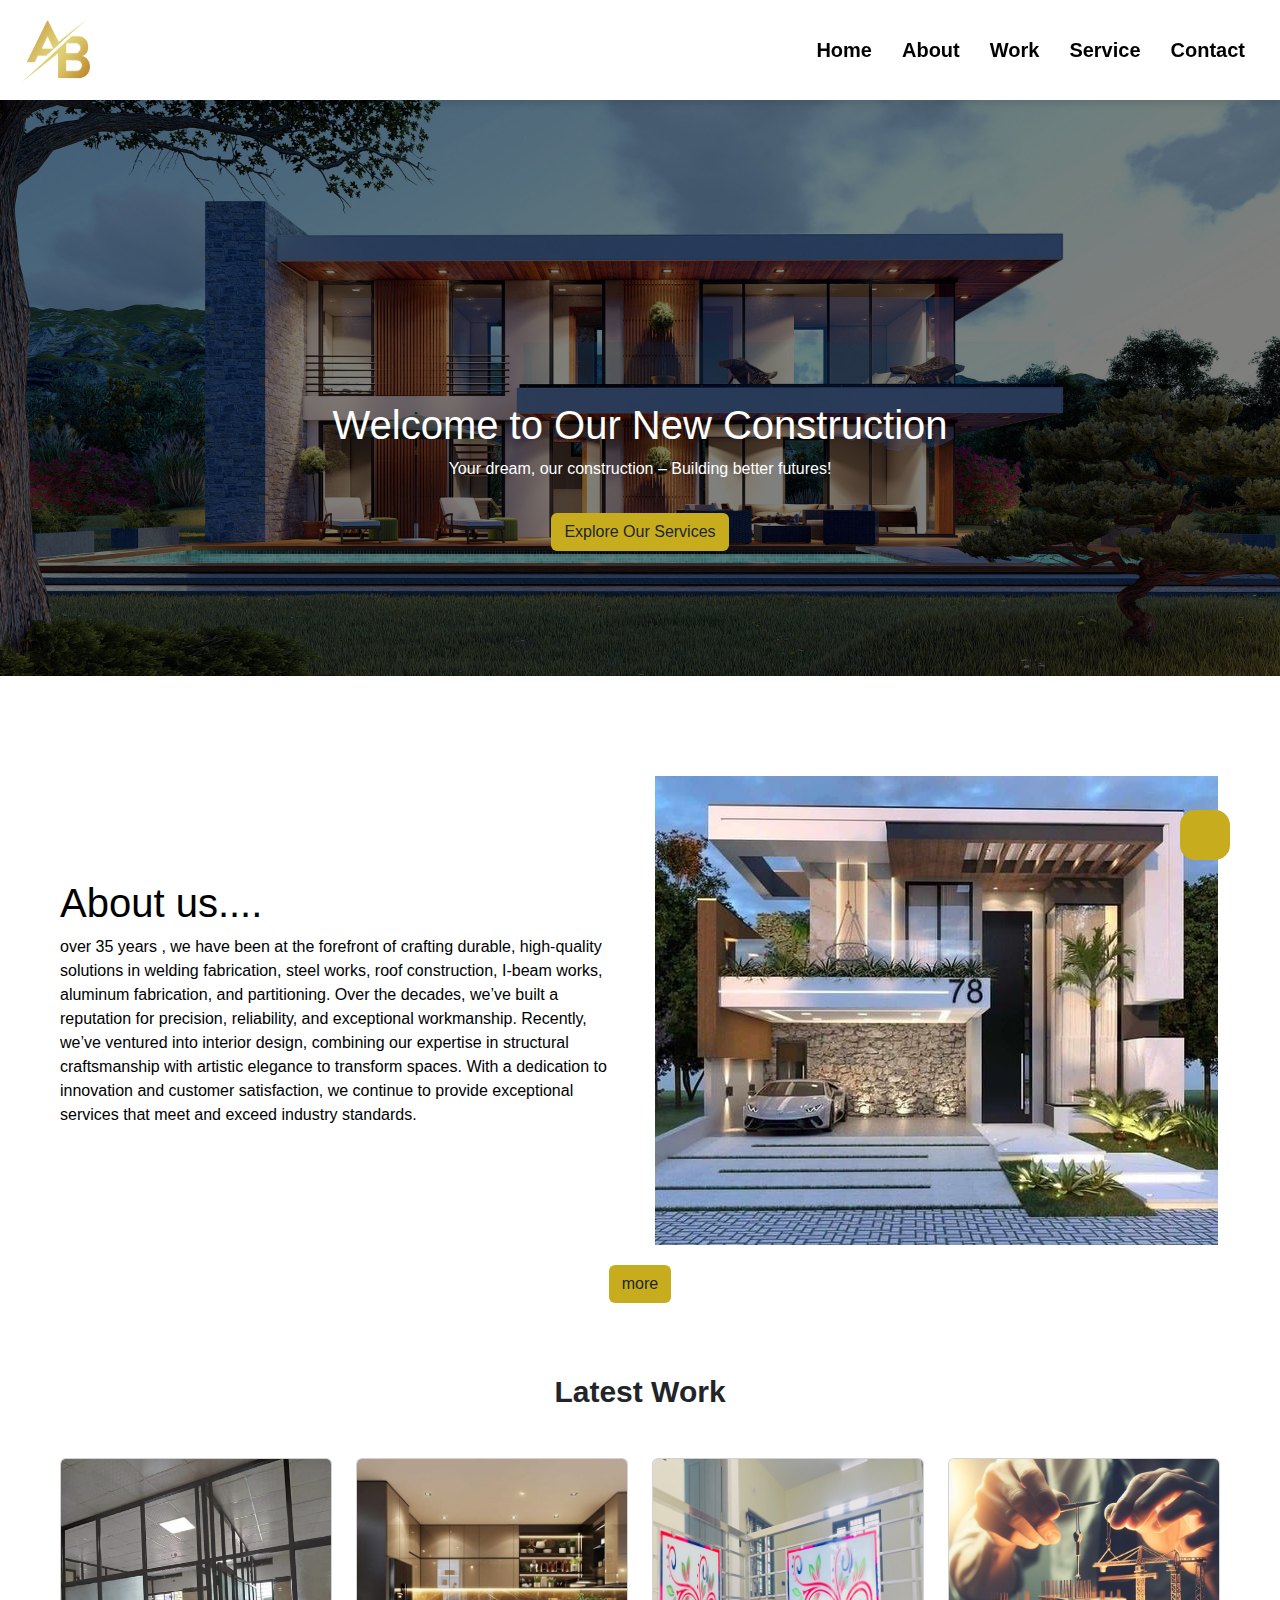
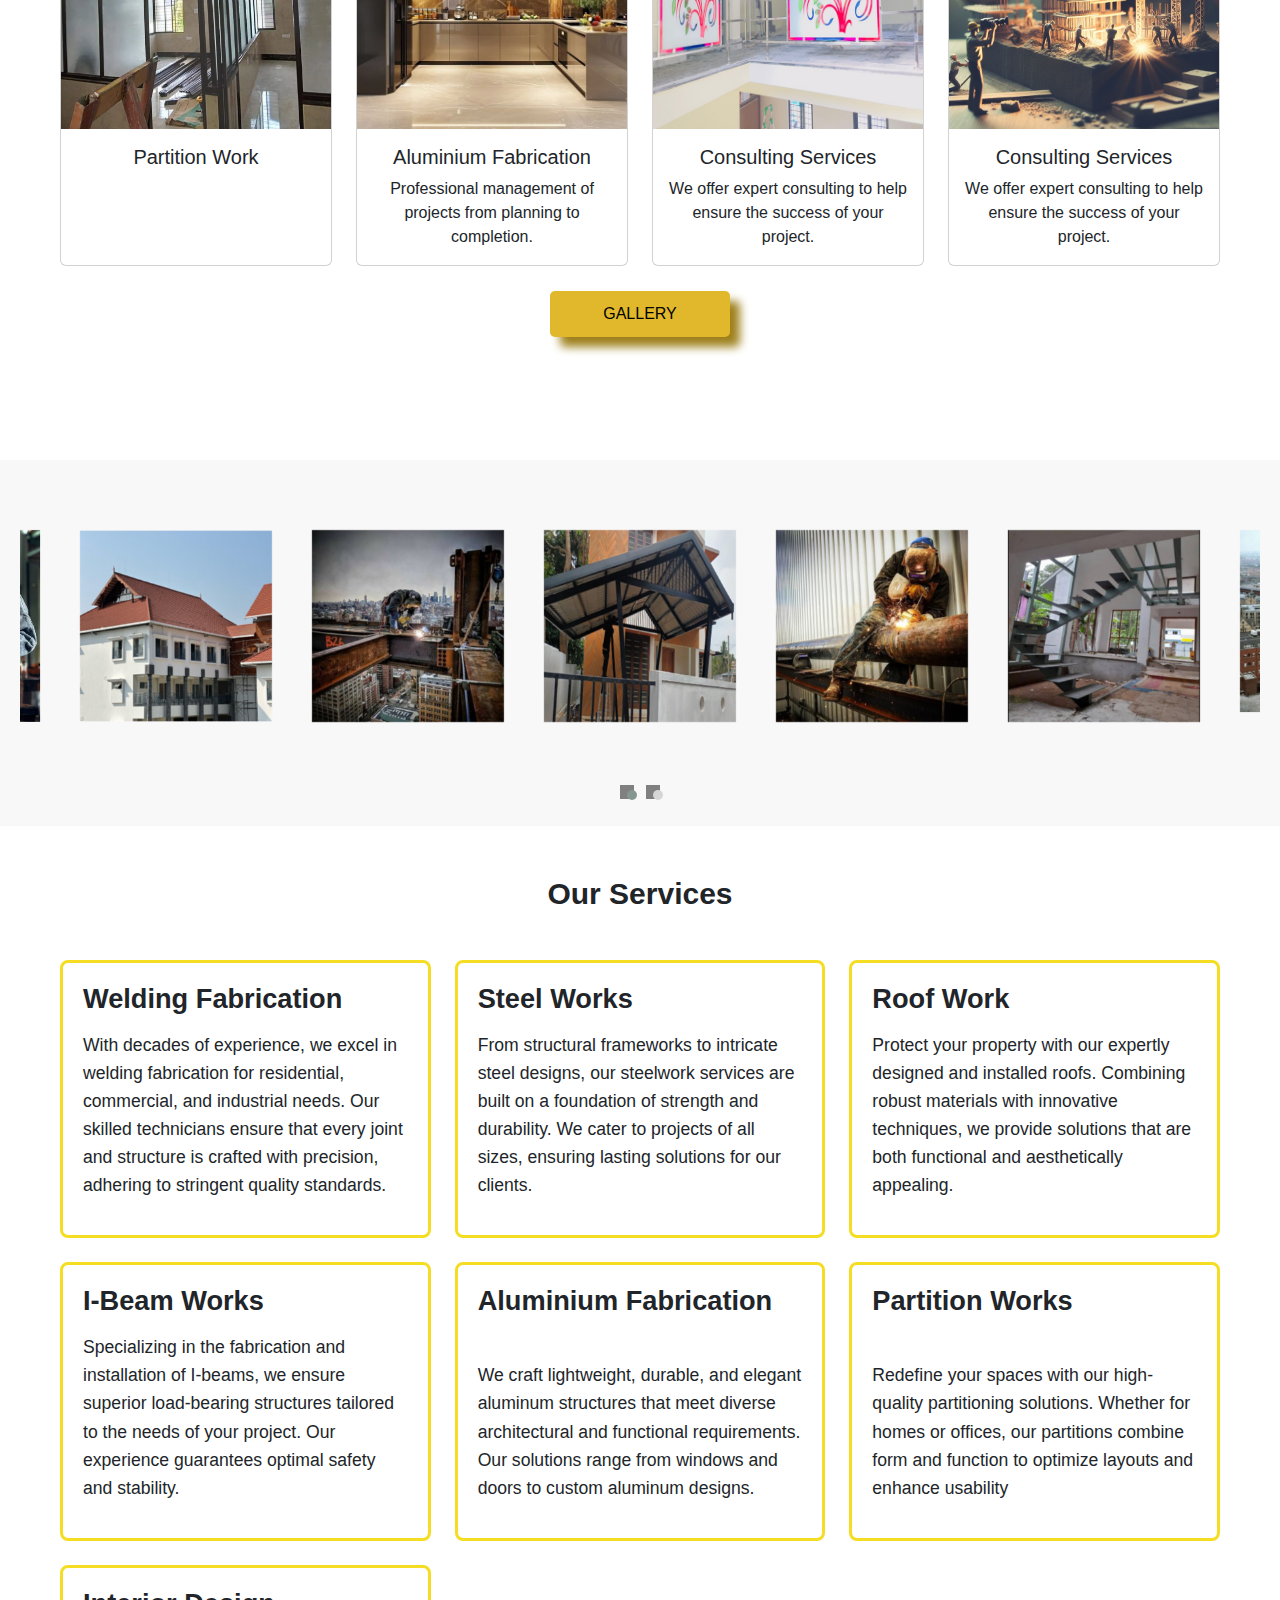
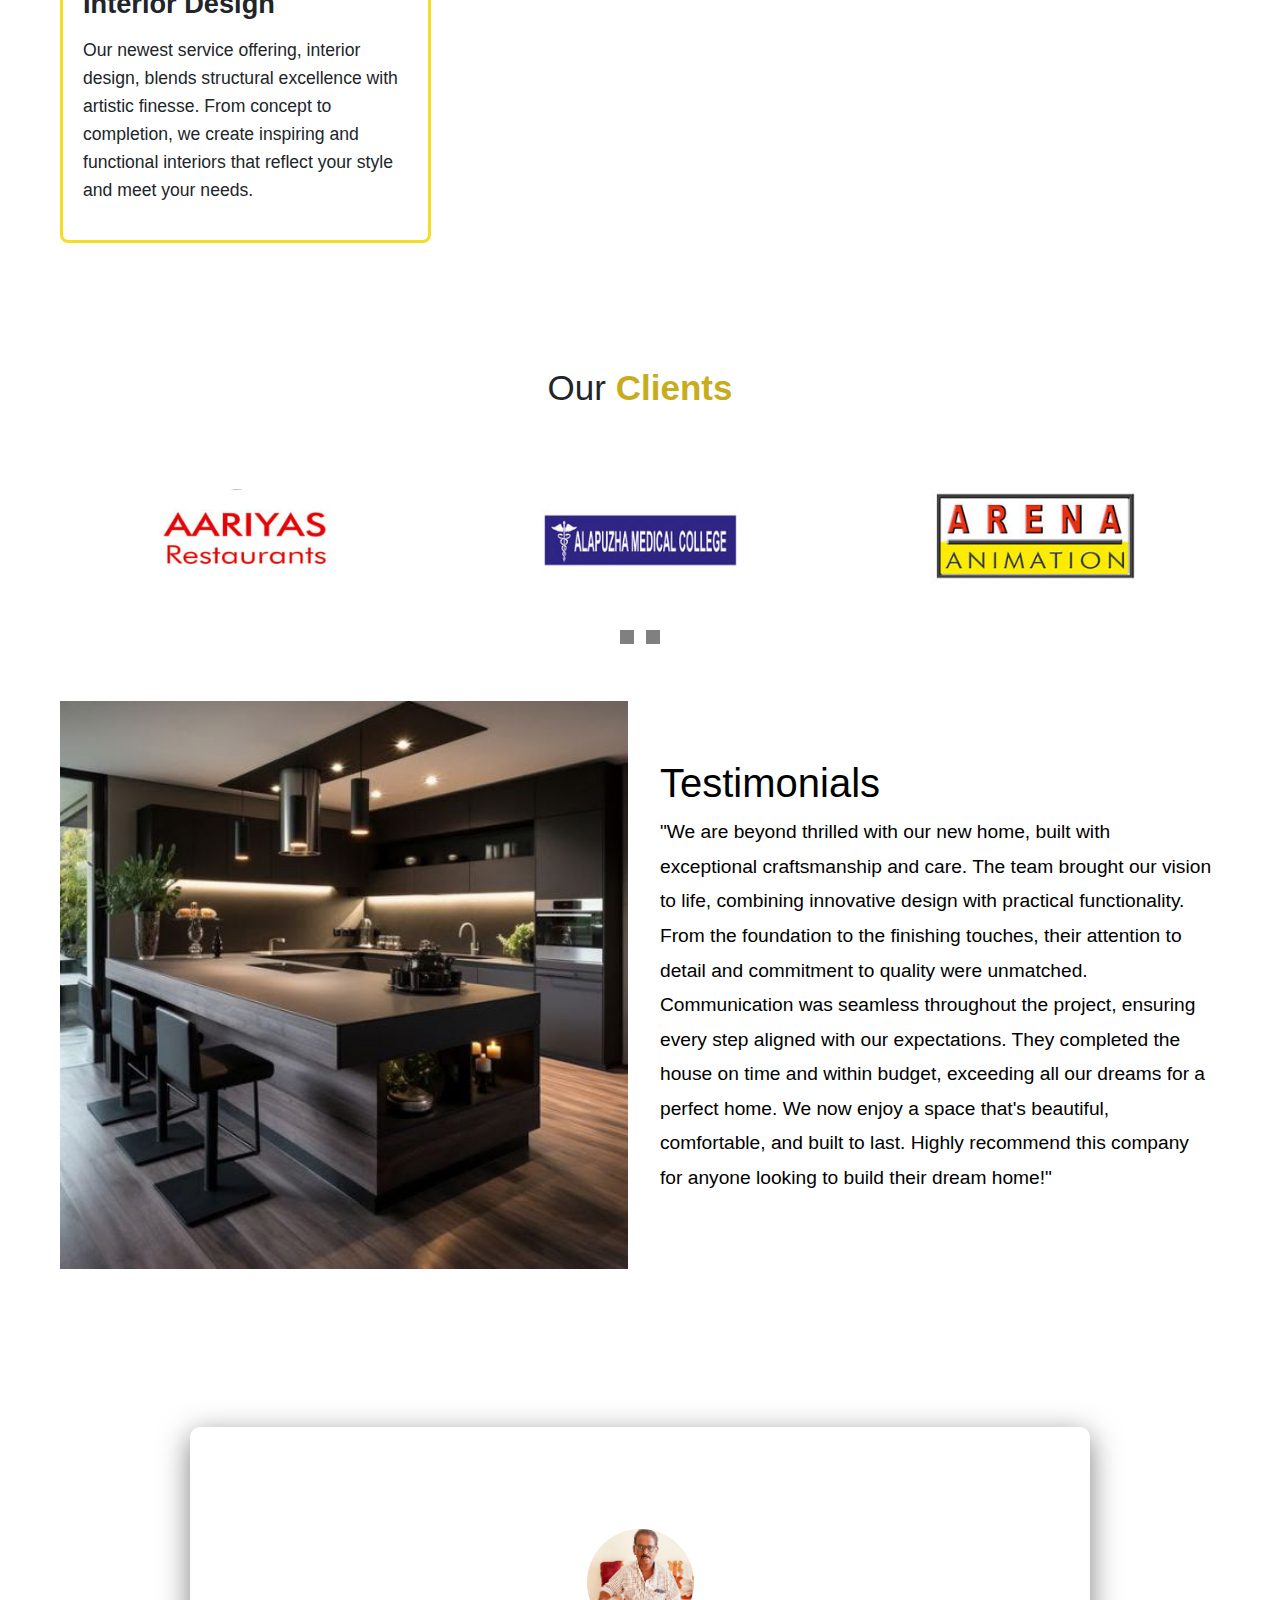
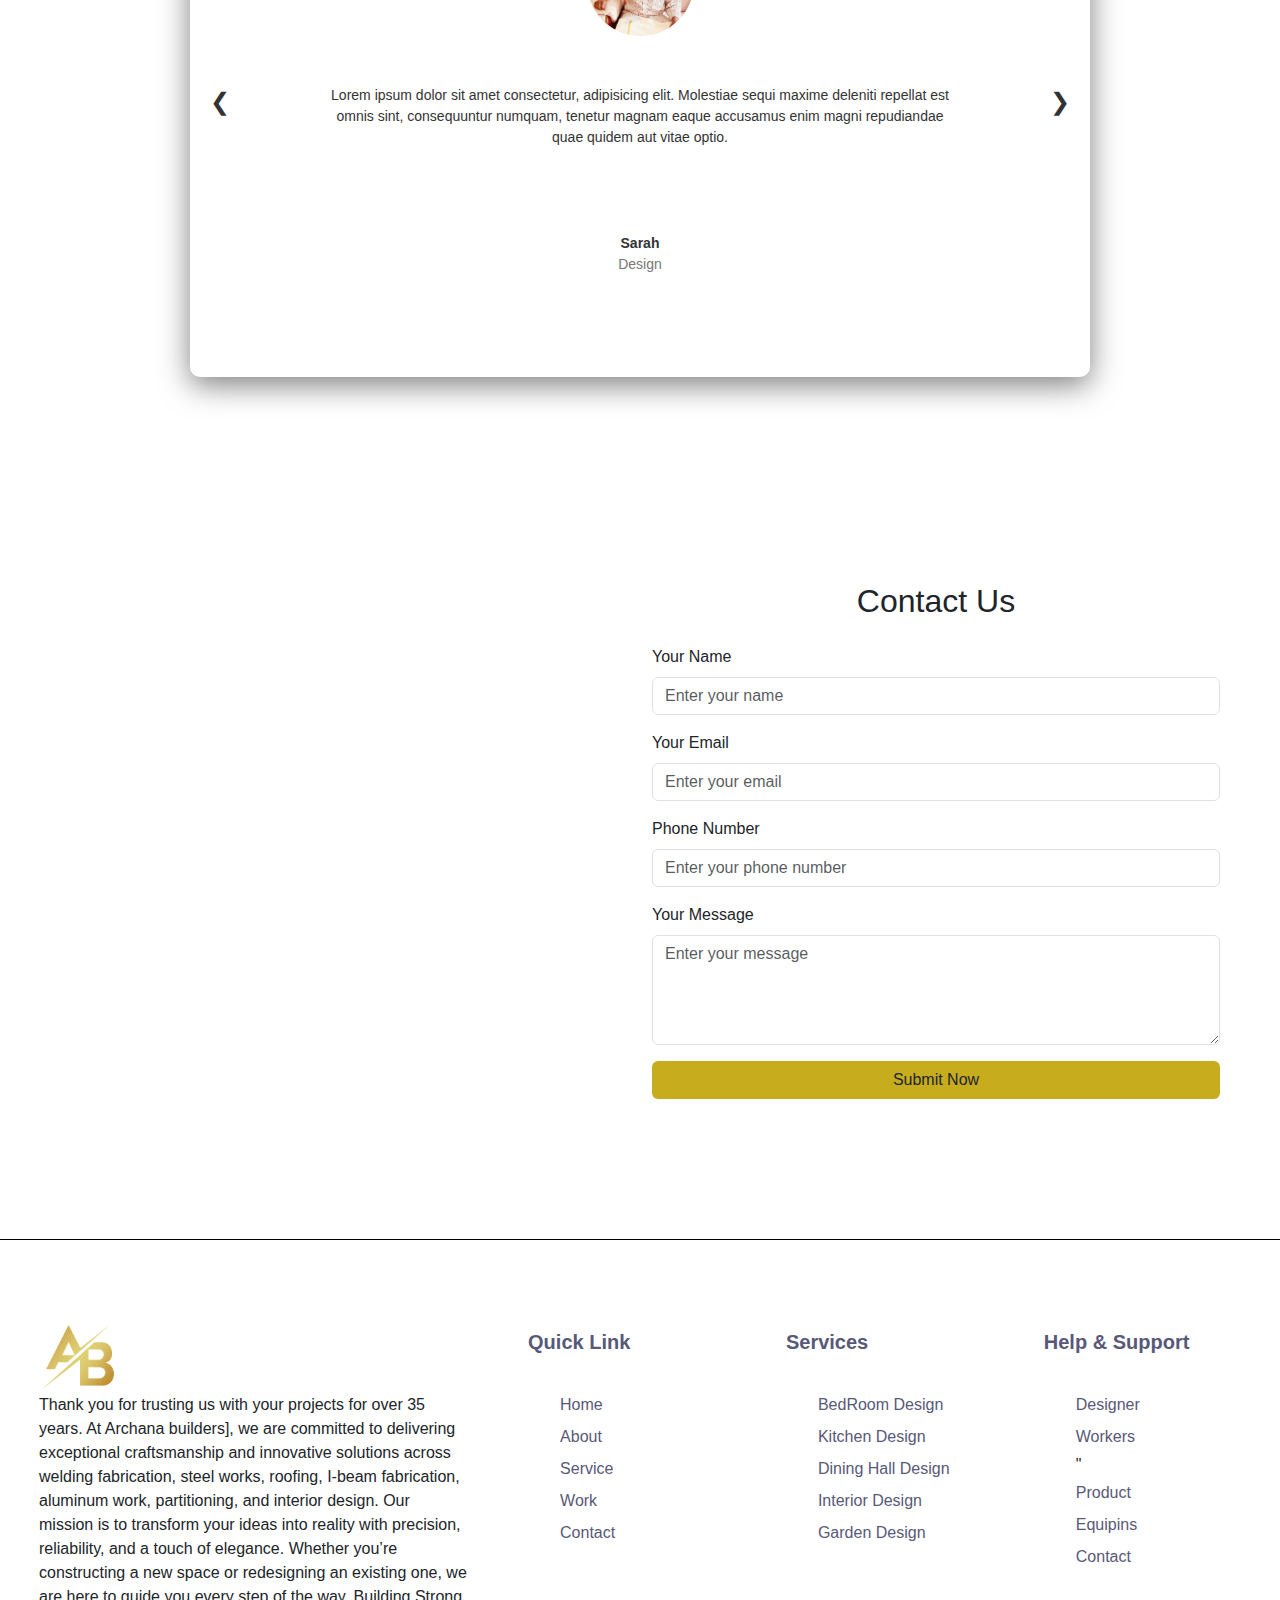
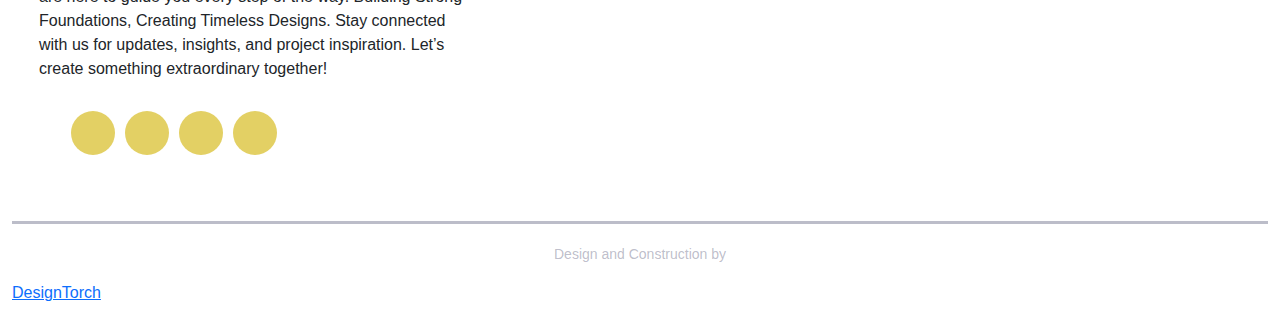
==== index.html @ 4a96d11d "our serives setion" ====
<!DOCTYPE html>
<html lang="en">
  <head>
    <meta charset="UTF-8" />
    <meta name="viewport" content="width=device-width, initial-scale=1.0" />
    <title>Construction Building Project</title>
    <link
      href="https://cdn.jsdelivr.net/npm/bootstrap@5.3.0-alpha1/dist/css/bootstrap.min.css"
      rel="stylesheet"
    />
    <link
      rel="stylesheet"
      href="https://cdnjs.cloudflare.com/ajax/libs/font-awesome/6.6.0/css/all.min.css"
      integrity="sha512-Kc323vGBEqzTmouAECnVceyQqyqdsSiqLQISBL29aUW4U/M7pSPA/gEUZQqv1cwx4OnYxTxve5UMg5GT6L4JJg=="
      crossorigin="anonymous"
      referrerpolicy="no-referrer"
    />
    <link
      rel="stylesheet"
      href="https://cdnjs.cloudflare.com/ajax/libs/OwlCarousel2/2.3.4/assets/owl.carousel.min.css"
    />
    <link
      rel="stylesheet"
      href="https://cdnjs.cloudflare.com/ajax/libs/OwlCarousel2/2.3.4/assets/owl.theme.default.min.css"
    />

    <link rel="stylesheet" href="style.css" />
  </head>
  <body>
    <!-- HEADER LOGO NAV BOOK TABLE START -->

    <section class="main-image">
      <div class="header-nav">
        <div class="logo">
          <img
            src="./image/IMG_2529 logoA-B.png"
            width="70px"
            height="70px"
            alt="Logo"
          />
        </div>
        <div class="nav-bar-box">
          <a href="#hero">Home</a>
          <a href="#section-blog">About</a>
          <a href="#services">Work</a>
          <a href="#Our-Services">Service</a>
          <a href="#Contact">Contact</a>
        </div>
        <div class="mobile-nav">
          <div class="mobil-responsive-box">
            <i
              class="fa-solid fa-bars"
              id="menu-icon"
              onclick="openMenuBar()"
            ></i>
            <div id="mobil-menu-bar">
              <i class="fa-solid fa-xmark" onclick="closeMenuBar()"></i>
              <a href="#Home">Home</a>
              <a href="#section-blog">About</a>
              <a href="#services">Work</a>
              <a href="#Our-Services">Service</a>
              <a href="#Contact">Contact</a>
            </div>
          </div>
        </div>
        <!-- <div class="login-btn">
          <a href=""class="login-btn"><i class="fa-solid fa-right-to-bracket"></i></a>
        </div> -->
      </div>
    </section>
    <!--------------HEADER LOGO NAV BOOK TABLE END ------------------>

    <!-- Hero Section  Start-->

    <section id="hero" class="header-box">
      <div class="main-box" id="#Home">
        <div class="first-image">
          <img
            src="./image/contemporary-house-high-quality-exterior-scene-lumion-8-3d-model-low-poly-skp-ls8.jpg"
            alt=""
          />
        </div>
        <div class="overlay">
          <div class="content">
            <h1 style="color: white">Welcome to Our New Construction</h1>
            <p style="color: white">
              Your dream, our construction – Building better futures!
            </p>
            <a href="#services" class="btn mt-3"
              >Explore Our Services</a
            >
          </div>
        </div>
      </div>
    </section>
    <!-- Hero Section  Start End-->
 
    <!-- INTERIOR DESIGN SECTION START -->
    <section class="interior-img-txt-all">
      <div class="container interior-img-txt" id="section-blog">
        <div class="row box">
          <div class="col-lg-6 col-sm-12 content-box" style="color: black">
            <h1>About us....</h1>
            <p>
              over 35 years , we have been at the forefront of crafting durable, high-quality solutions in welding fabrication, steel works, roof construction,
              I-beam works, aluminum fabrication, and partitioning. Over the decades, we’ve built a reputation for precision, reliability, and exceptional workmanship. 
              Recently, we’ve ventured into interior design, combining our expertise in structural craftsmanship with artistic elegance to transform spaces. With a dedication 
              to innovation and customer 
              satisfaction, we continue to provide exceptional services that meet and exceed industry standards.
            </p>
          </div>
          <div class="col-lg-6 col-sm-12 blog-img">
            <img
              src="./image/eeefffef01a2f92fb507151ef6ce57b1.jpg"
              alt="Interior Design"
              class="img-fluid"
            />
          </div>
          <div
            class="col-md-12 text-center"
            style="margin-top: 20px"
            class="about-section"
          >
            <a href="indexBlog.html" class="btn" style="background-color: #c7ad1d;">more </a>
          </div>
        </div>
      </div>
    </section>

    <!-- INTERIOR DESIGN SECTION END -->

    <!-- Services Section Start-->
    <section id="services" class="py-5 text-center contain-latest-work">
      <div class="container ">
        <h2 class="mb-5" style="font-size: 30px; font-weight: 600">
          Latest Work
        </h2>
        <div class="row">
          <div class="col-lg-3 col-md-6 col-sm-12 container-image">
            <div class="card h-100">
              <img
                src="./image/00076.webp"
                class="card-img-top"
                alt="Architecture"
              />
              <div class="card-body">
                <h5 class="card-title">Partition Work</h5>
                <p class="card-text">
                  
                </p>
              </div>
            </div>
          </div>
          <div class="col-lg-3 col-md-6 col-sm-12  container-image">
            <div class="card h-100">
              <img
                src="./image/aluminium fabrication.jpg"
                class="card-img-top"
                alt="Consulting"
              />
              <div class="card-body">
                <h5 class="card-title">Aluminium Fabrication</h5>
                <p class="card-text">
                  Professional management of projects from planning to
                  completion.
                </p>
              </div>
            </div>
          </div>
          <div class="col-lg-3 col-md-6 col-sm-12  container-image">
            <div class="card h-100">
              <img
                src="./image/88767work.png"
                class="card-img-top"
                alt="Consulting"
              />
              <div class="card-body">
                <h5 class="card-title">Consulting Services</h5>
                <p class="card-text">
                  We offer expert consulting to help ensure the success of your
                  project.
                </p>
              </div>
            </div>
          </div>
          <div class="col-lg-3 col-md-6 col-sm-12  container-image">
            <div class="card h-100">
              <img
                src="./image/8334d549c1b5c65410825c421f20e690.jpg"
                class="card-img-top"
                alt="Consulting"
              />
              <div class="card-body">
                <h5 class="card-title">Consulting Services</h5>
                <p class="card-text">
                  We offer expert consulting to help ensure the success of your
                  project.
                </p>
              </div>
            </div>
          </div>
        <div class="work-but"><a href="gallery.html">gallery</a></div>

        </div>
      </div>
    </section>
    <!-- Services Section End-->


    <!-- /* First slider section start */ -->

    <section class="slider-section">
      <div class="owl-carousel owl-theme">
        <div class="item">
          <img src="./image/slider0092.png" alt="" />
        </div>
        <div class="item">
          <img src="./image/5333f58a143d01113d0750783df098da.jpg" alt="" />
        </div>
        <div class="item">
          <img src="./image/slider7743.png" alt="" />
        </div>
        <div class="item">
          <img src="./image/25a444c5307bbc6d4dd746355bd6aa8e.jpg" alt="" />
        </div>
        <div class="item">
          <img src="./image/slider8867.png" alt="" />
        </div>
        <div class="item">
          <img src="./image/f6224cf8c9eedf88ea49860dfdbedee7.jpg" alt="" />
        </div>
        <div class="item">
          <img src="./image/b7a30b82ea8d7f51d5b7c5e9fe4ae5ed.jpg" alt="" />
        </div>
      </div>
    </section>
    <!-- /* First slider section end */ -->


    <!-- SERVICES SECTION START -->
    <section>
      <div class="container services-section" id="Our-Services">
        <h2 class="mb-5">Our Services</h2>
        <div class="row">
          <div class="col-lg-4 col-md-6 col-sm-12 mb-4">
            <div class="card h-100 service-card">
              <h3>Welding Fabrication</h3>
              <p>
                With decades of experience, we excel in welding fabrication for residential, commercial, and industrial needs. Our skilled technicians 
                ensure that every joint and structure is crafted with precision, adhering to stringent quality standards.
              </p>
            </div>
          </div>
          <div class="col-lg-4 col-md-6 col-sm-12 mb-4">
            <div class="card h-100 service-card">
              <h3>Steel Works</h3>
              <p>              
                From structural frameworks to intricate steel designs, our steelwork services are built on a foundation of strength and durability. 
                We cater to projects of all sizes, ensuring lasting solutions for our clients.

              </p>
            </div>
          </div>
          <div class="col-lg-4 col-md-6 col-sm-12 mb-4">
            <div class="card h-100 service-card">
              <h3>Roof Work</h3>
              <p>
                Protect your property with our expertly designed and installed roofs. Combining robust materials with innovative techniques,
                 we provide solutions that are both functional and aesthetically appealing.

              </p>
            </div>
          </div>
          <div class="col-lg-4 col-md-6 col-sm-12 mb-4">
            <div class="card h-100 service-card">
              <h3> I-Beam Works</h3>
              <p>
                Specializing in the fabrication and installation of I-beams, we ensure superior load-bearing structures tailored to the needs of your project.
                 Our experience guarantees optimal safety and stability.

              </p>
            </div>
          </div>
          <div class="col-lg-4 col-md-6 col-sm-12 mb-4">
            <div class="card h-100 service-card">
              <h3>Aluminium Fabrication</h3>
              <p>
                We craft lightweight, durable, and elegant aluminum structures that meet diverse architectural and functional requirements.
                 Our solutions range from windows and doors to custom aluminum designs.

              </p>
            </div>
          </div>
          <div class="col-lg-4 col-md-6 col-sm-12 mb-4">
            <div class="card h-100 service-card">
              <h3>Partition Works</h3>
              <p>
                Redefine your spaces with our high-quality partitioning solutions. Whether for homes or offices,
                 our partitions combine form and function to optimize layouts and enhance usability
              </p>
            </div>
          </div>
          <div class="col-lg-4 col-md-6 col-sm-12 mb-4">
            <div class="card h-100 service-card">
              <h3>Interior Design</h3>
              <p>
                Our newest service offering, interior design, blends structural excellence with artistic finesse. From concept to completion, 
                we create inspiring and functional interiors that reflect your style and meet your needs.
              </p>
            </div>
          </div>
        </div>
        <!-- <div class="work-but"><a href="gallery.html">gallery</a></div> -->
      </div>
    </section>

    <!-- SERVICES SECTION END -->

    <!-- OUR CLIENTS SECTION START -->
    <section class="inner-width-all">
      <div class="inner-width">
        <h1>Our <strong>Clients</strong></h1>
        <div class="services owl-carousel">
          <div class="service">
            <div class="service-icon">
              <img src="./image/cl1.jpg" alt="">

            </div>
          </div>

          <div class="service">
            <div class="service-icon">
              <img src="./image/cl2.jpg" alt="">
            </div>
          </div>

          <div class="service">
            <div class="service-icon">
              <img src="./image/cl3.jpg" alt="">
            </div>
            
          </div>

          <div class="service">
            <div class="service-icon">
              <img src="./image/cl4.jpg" alt="">
            </div>
            
          </div>

          <div class="service">
            <div class="service-icon">
              <img src="./image/cl5.jpg" alt="">
            </div>
          </div>
        </div>
      </div>
    </section>

    <!-- OUR CLIENTS SECTION END -->
    <!-- Testimonials section start -->

    <section>
      <div class="container testimonials-img-txt">
        <div class="row testimonials">
          <div class="col-lg-6 col-sm-12 blog-img">
            <img
              src="./image/b84f50ad2d812f4a3634e520740d1370.jpg"
              alt="Testimonials Design"
              class="img-testimonials"
            />
          </div>
          <div class="col-lg-6 col-sm-12 testimonials-content">
            <h1 >Testimonials</h1>
            <p>
              "We are beyond thrilled with our new home, built with exceptional craftsmanship and care. The team brought our
               vision to life, combining innovative design with practical functionality. From the foundation to the finishing touches,
               their attention to detail and commitment to quality were unmatched. Communication was seamless throughout the project,
                ensuring every step aligned with our expectations. They completed the house on time and within budget, exceeding all our 
                dreams for a perfect home. We now enjoy a space that's beautiful,
              comfortable, and built to last. Highly recommend this company for anyone looking to build their dream home!"
            </p>
          </div>
        </div>
      </div>
    </section>

    <!-- Testimonials section end -->

    <!-- TESTIMONIAL SECTION START -->
    <section class="container-slid">
      <div class="testimonial">
        <div class="testi-content">
          <!-- Slider Items -->
          <div class="slider">
            <img
              src="./image/OvI-1.png"
              alt=""
              class="image"
            />
            <p>
              Lorem ipsum dolor sit amet consectetur, adipisicing elit.
              Molestiae sequi maxime deleniti repellat est omnis sint,
              consequuntur numquam, tenetur magnam eaque accusamus enim magni
              repudiandae quae quidem aut vitae optio.
            </p>
            <i class="fa fa-quote-left"></i>
            <div class="details">
              <span class="name">Sarah</span>
              <span class="job">Design</span>
            </div>
          </div>

          <div class="slider">
            <img
              src="./image/OVI_1368.jpg"
              alt=""
              class="image"
            />
            <p>
              Lorem ipsum dolor sit amet consectetur, adipisicing elit.
              Molestiae sequi maxime deleniti repellat est omnis sint,
              consequuntur numquam, tenetur magnam eaque accusamus enim magni
              repudiandae quae quidem aut vitae optio.
            </p>
            <i class="fa fa-quote-left"></i>
            <div class="details">
              <span class="name">Arun</span>
              <span class="job">Developer</span>
            </div>
          </div>

          <div class="slider">
            <img
              src="./image/0523f65e833ab024b0fc2f515cb2e222.jpg"
              alt=""
              class="image"
            />
            <p>
              Lorem ipsum dolor sit amet consectetur, adipisicing elit.
              Molestiae sequi maxime deleniti repellat est omnis sint,
              consequuntur numquam, tenetur magnam eaque accusamus enim magni
              repudiandae quae quidem aut vitae optio.
            </p>
            <i class="fa fa-quote-left"></i>
            <div class="details">
              <span class="name">James</span>
              <span class="job">Manager</span>
            </div>
          </div>
        </div>

        <!-- Navigation buttons -->
        <button class="prev" onclick="moveSlide(-1)">&#10094;</button>
        <button class="next" onclick="moveSlide(1)">&#10095;</button>
      </div>
    </section>
    <!-- TESTIMONIAL SECTION END -->

    <!-- Contact Section Start -->

    <section class="mt-5" id="Contact">
      <div class="container" style="margin-top: 147px">
        <div class="row justify-content-center">
          <div class="col-lg-6">
            <div style="width: 100%">
              <!-- <iframe
                width="100%"
                height="600"
                frameborder="0"
                scrolling="no"
                marginheight="0"
                marginwidth="0"
                src="https://maps.google.com/maps?width=100%25&amp;height=600&amp;hl=en&amp;q=Vismaya%20Restaurant%20Kattakada+(Vismaya%20Restaurant)&amp;t=&amp;z=14&amp;ie=UTF8&amp;iwloc=B&amp;output=embed"
                ><a href="https://www.gps.ie/">gps systems</a></iframe -->
                <iframe
                width="100%"
                height="600"
                frameborder="0"
                scrolling="no"
                marginheight="0"
                marginwidth="0" src="https://www.google.com/maps/embed?pb=!1m18!1m12!1m3!1d252473.96678429696!2d76.69754489453123!3d8.605049199999998!2m3!1f0!2f0!3f0!3m2!1i1024!2i768!4f13.1!3m3!1m2!1s0x3b05b804f994ec7b%3A0xe5fd99054cd068ff!2sMargin%20Free%20Market!5e0!3m2!1sen!2sin!4v1730194448996!5m2!1sen!2sin" width="600" height="450" style="border:0;"
                 allowfullscreen="" loading="lazy" referrerpolicy="no-referrer-when-downgrade"></iframe>
                
            </div>
          </div>
          <div class="col-md-6 form-container">
            <h2 class="text-center mb-4">Contact Us</h2>
            <form>
              <div class="mb-3">
                <label for="name" class="form-label">Your Name</label>
                <input
                  type="text"
                  class="form-control"
                  id="name"
                  placeholder="Enter your name"
                />
              </div>
              <div class="mb-3">
                <label for="email" class="form-label">Your Email</label>
                <input
                  type="email"
                  class="form-control"
                  id="email"
                  placeholder="Enter your email"
                />
              </div>
              <div class="mb-3">
                <label for="phone" class="form-label">Phone Number</label>
                <input
                  type="tel"
                  class="form-control"
                  id="phone"
                  placeholder="Enter your phone number"
                />
              </div>
              <div class="mb-3">
                <label for="message" class="form-label">Your Message</label>
                <textarea
                  class="form-control"
                  id="message"
                  rows="4"
                  placeholder="Enter your message"
                ></textarea>
              </div>
              <div class="d-grid">
                <button type="submit" class="btn ">
                  Submit Now
                </button>
              </div>
            </form>
          </div>
        </div>
      </div>
    </section>

    <!-- Contact Section end -->

    <!-- FOOTER SECTION START -->
    <section>
      <footer style="border-top: 1px solid black">
        <div class="cotainer">
          <div class="wrapper">
            <div class="footer-widget">
              <a href="#">
                <img
                  src="./image/IMG_2529 logoA-B.png"
                  alt=""
                  class="logo-footer"
                  style="width: 75px"
                />
              </a>
              <p class="desc">
                Thank you for trusting us with your projects for over 35 years. At Archana builders], we are committed to delivering exceptional craftsmanship and innovative solutions across welding fabrication, steel works, roofing, I-beam fabrication, aluminum work, partitioning, and interior design.

Our mission is to transform your ideas into reality with precision, reliability, and a touch of elegance. Whether you’re constructing a new space or redesigning an existing one, we are here to guide you every step of the way.

Building Strong Foundations, Creating Timeless Designs.
Stay connected with us for updates, insights, and project inspiration. Let’s create something extraordinary together!
              </p>
              <ul class="socials">
                <li>
                  <a href="#"><i class="fa-brands fa-facebook"></i></a>
                </li>

                <li>
                  <a href="#"><i class="fab fa-twitter"></i></a>
                </li>

                <li>
                  <a href="#"><i class="fab fa-instagram"></i></a>
                </li>

                <li>
                  <a href="#"><i class="fab fa-linkedin"></i></a>
                </li>
              </ul>
            </div>
            <div class="footer-widget">
              <h6>Quick Link</h6>
              <ul class="links">
                <li><a href="">Home</a></li>
                <li><a href="">About</a></li>
                <li><a href="">Service</a></li>
                <li><a href="">Work</a></li>
                <li><a href="">Contact</a></li>
              </ul>
            </div>

            <div class="footer-widget">
              <h6>Services</h6>
              <ul class="links">
                <li><a href="">BedRoom Design</a></li>
                <li><a href="">Kitchen Design</a></li>
                <li><a href="">Dining Hall Design</a></li>
                <li><a href="">Interior Design</a></li>
                <li><a href="">Garden Design</a></li>
              </ul>
            </div>

            <div class="footer-widget">
              <h6>Help &amp; Support</h6>
              <ul class="links">
                <li><a href="">Designer</a></li>
                <li><a href="">Workers</a></li>"
                <li><a href="">Product</a></li>
                <li><a href="">Equipins</a></li>
                <li><a href="">Contact</a></li>
              </ul>
            </div>
          </div>
          <div class="copyright-wrapper">
            <p>Design and Construction by</p>
            <a href="#" target="blank">DesignTorch</a>
          </div>
        </div>
      </footer>
    </section>
    <!-- FOOTER SECTION END -->
     
    <!-- ICON UP ARRO START -->
    <a href="#top" class="gotopbtn">
      <i class="fa-solid fa-arrow-up"></i>
    </a>
     <!-- <button class="gotopbtn"><i class="fa-solid fa-arrow-up"></i></button> -->
     <!-- ICON UP ARRO End -->

    <script src="https://cdnjs.cloudflare.com/ajax/libs/jquery/3.6.0/jquery.min.js"></script>
    <script src="https://cdnjs.cloudflare.com/ajax/libs/OwlCarousel2/2.3.4/owl.carousel.min.js"></script>

    <!-- Bootstrap and JS -->
    <script src="https://cdn.jsdelivr.net/npm/bootstrap@5.3.0-alpha1/dist/js/bootstrap.bundle.min.js"></script>
    <script src="script.js"></script>
  </body>
</html>
---- style.css ----
@import url('https://fonts.googleapis.com/css2?family=Poppins:ital,wght@0,100;0,200;0,300;0,400;0,500;0,600;0,700;0,800;0,900;1,100;1,200;1,300;1,400;1,500;1,600;1,700;1,800;1,900&display=swap');

/* General Styles */
body {
    font-family: 'Arial', sans-serif;
}
/* <!-- Hero Section  Start--> */
.btn{
    background-color: #c7ad1d;
}

  
  
  /* <!--------------- ///////////////////HEADER LOGO NAV BOOK TABLE START /////////////////// ------------------> */ 
  .header-nav {
    width: 100%;
    height: 100px;
    display: flex;
    justify-content: space-between;
    align-items: center;
    padding: 0 20px;
    background-color: #fff;
    box-shadow: 0 4px 6px rgba(0, 0, 0, 0.1);
    position: fixed;
    top: 0;
    z-index: 999;
}

.logo img {
    width: 70px;
    height: 70px;
}

.nav-bar-box {
    display: flex;
    justify-content: center;
    align-items: center;
}

.nav-bar-box a {
    font-size: 20px;
    font-weight: 600;
    margin: 0px 10px;
    font-family: sans-serif;
    color: #000000;
    text-decoration: none;
    padding: 5px;
    position: relative;
}

.nav-bar-box a:hover {
    color: #c39a8b;
    border-bottom: 1px solid #c39a8b;
    transition: 0.3s ease-in-out;
}

.mobile-nav {
    display: none;
}

#mobil-menu-bar {
    position: fixed;
    top: 0;
    right: 0;
    width: 300px;
    height: 100vh;
    z-index: 1000;
    background: rgba(0, 0, 0, 0.85);
    display: none;
    flex-direction: column;
    justify-content: center;
    align-items: center;
    backdrop-filter: blur(15px);
    transition: transform 0.3s ease;
}

#mobil-menu-bar a {
    color: #ffffff;
    text-decoration: none;
    font-size: 20px;
    margin: 15px 0;
}

#mobil-menu-bar i {
    position: absolute;
    top: 20px;
    right: 20px;
    font-size: 30px;
    color: #fff;
    cursor: pointer;
}
.mobil-responsive-box{
    padding: 28px;
}
.mobile-nav i {
    font-size: 30px;
    color: #000;
    cursor: pointer;
}
/* .login-btn>i{
    font-size: 23px;
    text-decoration: none;
    color: #c7ad1d;
}
.login-btn>i:hover{
   
    color: #b19a1a;
} */

/* Responsive adjustments for tablets and mobile */
@media (max-width: 1060px) {
    .nav-bar-box a {
        font-size: 16px;
    }
}

@media (max-width: 768px) {
    .nav-bar-box {
        display: none;
    }

    .mobile-nav {
        display: flex;
    }
}

/* Mobile responsive for devices smaller than 710px */
@media (max-width: 768px) {
    .header-nav {
        height: 70px;
        justify-content: space-between;
    }

    .logo img {
        width: 50px;
        height: 50px;
    }

    .mobile-nav {
        display: block;
    }

    .nav-bar-box a {
        display: none;
    }

    #mobil-menu-bar {
        display: flex;
        transform: translateX(100%);
    }

    #mobil-menu-bar.open {
        transform: translateX(0);
    }
  
  
}

/* <!---------------/////////////////// HEADER LOGO NAV BOOK TABLE END/////////////////// ------------------> */

/* <!-- Hero Section  Start--> */

#hero {
    position: relative;
    width: 100%;
}

.first-image {
    width: 100%;
    height: 600px;
    margin-top: 78px;
}

.first-image > img {
    width: 100%;
    height: 100%;
    object-fit: cover;
}

.overlay {
    position: absolute;
    top: 0;
    left: 0;
    width: 100%;
    height: 100%;
    display: flex;
    justify-content: center;
    align-items: center;
    background-color: rgba(0, 0, 0, 0.5); /* Slight overlay for better text visibility */
}

.content {
    color: white;
    text-align: center;
    z-index: 1;
    padding: 0 20px;
}

/* Responsiveness */

/* For tablets and larger screens */
@media (min-width: 768px) {
    .first-image {
        height: 600px;
    }

    .content {
        margin-top: 200px;
    }
    .first-image {
       
        margin-top: 76px;
    }
}

/* For smaller screens like mobile devices */
@media (max-width: 767px) {
    .first-image {
        height: 600px;
    }

    .content {
        margin-top: 100px;
    }

    h1 {
        font-size: 1.8rem; 
    }

    p {
        font-size: 1rem; 

    .btn {
        font-size: 0.9rem;
    }
}
.first-image>img {
      
    margin-top: -25px;
}
.overlay {
    position: absolute;
    top: -26px;}

}
/* <!-- Hero Section  Start End--> */

/* <!-- INTERIOR DESIGN SECTION START --> */
.work-but {
    display: flex;
    justify-content: center;
    align-items: center;
}
.work-but a{
    background-color: #e1b82b;
    color: #000000 ;
    padding: 11px 30px;
    border-radius: 5px;
    text-decoration: none;
    text-transform: uppercase;
    box-shadow: 10px 10px 10px #9e801c;
    margin: 25px;
    width: 180px;
    display: flex;
    justify-content: center;
    align-items: center;
}
/* <!-- INTERIOR DESIGN SECTION END --> */

 
/* <!-- Services Section Start--> */
/* 



/* General styles */
.services-section h2 {
    font-size: 30px;
    font-weight: 600;
    text-align: center;
    margin-bottom: 0px;
}


.service-card {
    border: 3px solid rgb(245, 221, 36);
    padding: 20px;
    border-radius: 8px;
    transition: transform 0.3s ease;
    display: flex;
    flex-direction: column;
    justify-content: space-between;
}

.service-card:hover {
    transform: translateY(-10px);
}

.service-card h3 {
    font-size: 1.5rem;
    font-weight: 600;
    margin-bottom: 15px;
}

.service-card p {
    font-size: 1rem;
    line-height: 1.6;
}


/* Responsive styles */

/* Large screens (laptops/desktops) */
@media (min-width: 992px) {
    .service-card h3 {
        font-size: 1.7rem;
    }

    .service-card p {
        font-size: 1.1rem;
    }
    .contain-latest-work{
        margin-top: -100px;
    }
}

/* Tablets */
@media (max-width: 991px)  {
    .services-section {
        padding: 0 15px;
    }

    .service-card {
        padding: 15px;
    }

    .service-card h3 {
        font-size: 1.5rem;
    }

    .service-card p {
        font-size: 1rem;
    }
    .contain-latest-work{
        margin-top: 24px;
    }
}

/* Mobile phones */
@media (max-width: 767px) {
    .service-card {
        padding: 15px;
    }

    .service-card h3 {
        font-size: 1.3rem;
    }

    .service-card p {
        font-size: 0.95rem;
    }

    .mb-4 {
        margin-bottom: 20px;
    }
    .contain-latest-work{
        margin-top: 3px;
    }
}
@media (max-width:    425px) {
    .contain-latest-work{
        margin-top: 10px;
    }
}

/* <!-- Services Section End--> */

/* First slider section start */
.slider-section {
    padding: 20px;
    background-color: #f8f8f8;
}

.owl-carousel .item {
    /* background: #4a90e2; */
    padding: 40px 0;
    text-align: center;
    color: white;
    font-size: 18px;
    border-radius: 10px;
    margin: 10px;
}

/* Adjust the item height for consistency */
.owl-carousel .item h1 {
    margin: 0;
}

/* Media query for mobile view */
@media (max-width: 600px) {
    .owl-carousel .item {
        font-size: 16px;
        padding: 20px 0;
    }
}
/* First slider section end */

/* <!-- INTERIOR DESIGN SECTION START --> */





/* <!-- INTERIOR DESIGN SECTION END --> */


.interior-img-txt-all{
    width: 100%;
    height: 650px;
    position: relative;
    margin-top: 50px;
}
.box {
    display: flex;
    justify-content: space-between;
    align-items: center;
    height: 500p;
}



.interior-img-txt{
    width: 100%;
    height: 500px;

}
.img-fluid {
    max-width: 100%;
    height: auto;
    display: flex;
    justify-content: center;
    align-items: center;
    
}
.img-fluid> img{
    padding-top: 172px;
}
.box{
    display: flex;
    justify-content: center;
    align-items: center;
}
.content-box{
    padding-top: 0px;
}

 @media (max-width: 992px) {
    
    .interior-img-txt-all{
        height: 990px;

    }
    .box {
        flex-direction: column;
        align-items: center;
    }

    .content-box{
        margin-right: 0;
        text-align: center;
        margin-top: -75px;
    }
    .box{
        /* margin-top: -47px; */
    }
    .img-fluid {
        width: 100%;
        height: auto;
        /* margin-top: 157px; */
    }
    .content-box >img{

        margin-top: 150px;
    }
    .blog-img>img{
        /* margin-top: -17px; */
    }
    
} 

@media (max-width: 768px) {
    .interior-img-txt-all{
        height: 810px;
    }
    .box {
        flex-direction: column;
        align-items: center;
    }

    .content-box {
        /* margin-bottom: 20px; */
        text-align: center;
        padding-top: 46px;
    }

    .img-fluid {
        width: 100%;
        height: auto;
    }

    .btn {
        padding: 8px 15px;
        font-size: 14px;
    }
    .box{
        /* margin-top: -45px; */
    }
    .blog-img>img{
        /* margin-top: -17px; */
    }
}
@media (max-width:    425px) {
    .content-box{
        margin-top: -0px;
    }
}



/* <!-- OUR CLIENTS SECTION START --> */
.inner-width-all{
    width: 100%;
    /* background-color: red; */
}
.services{
    width:100%;
    text-align: center;

}
.inner-width{
    width: 100%;
    max-width: 1500px;
    margin: auto;
    padding: 0px 56px;
}
.inner-width >h1{
    text-align: center;
    font-size: 35px;
    font-weight: 500;
    margin-bottom: 80px;
}
.inner-width h1 strong{
    color: #c7ad1d;
}
.service-icon{
        width: 210px;
        height: 98px;
    margin: auto;
    background-color: #ecf6ff;
    border-radius: 50%;
    color: #c7ad1d;
    line-height: 60px;
    font-size: 30px;
}
.service-name{
    font-weight: 600;
    font-size: 18px;
    margin: 20px 0 ;
}
.service-desc{
    max-width: 400px;
    margin: auto;
    color: #333;
    font-size: 17px;
}
.owl-dots{
    text-align: center;
    margin-top: 40px;
}
.owl-dot{
    width: 14px;
    height: 14px;
    background-color: #808080 !important;
    margin: 0 6px;
    outline: none;
    transition: .3s linear;
}
.owl-dot-active{
    width: 36px;
    background-color: #808080 !important ;
}

/* <!-- OUR CLIENTS SECTION END --> */



/* <!-- Testimonials section start --> */

 /* General styles */
 .container {
    max-width: 1200px;
    margin: 0 auto;
    padding:50px 20px;
}

.testimonials {
    display: flex;
    flex-wrap: wrap;
    align-items: center;
}

.blog-img {
    display: flex;
    justify-content: center;
}

.img-testimonials {
    width: 100%;
    height: auto;
    max-width: 100%;
}

.testimonials-content {
    padding: 20px;
    color: black;
}

/* Responsive styles */

/* Large screens (laptops/desktops) */
@media (min-width: 992px) {
    .inner-width{
        margin-top: 50px;
    }
    .testimonials {
        flex-direction: row;
    }

    .testimonials-content h1 {
        font-size: 2.5rem;
    }

    .testimonials-content p {
        font-size: 1.2rem;
        line-height: 1.8;
    }
}

/* Tablets */
@media (min-width: 768px) and (max-width: 991px) {
    
    .inner-width{
        margin-top: 34px;
    }
    .testimonials {
        flex-direction: column;
    }

    .testimonials-content h1 {
        font-size: 2rem;
    }

    .testimonials-content p {
        font-size: 1.1rem;
        line-height: 1.7;
    }

    .blog-img {
        margin-bottom: 20px;
    }
}

/* Mobile phones */
@media (max-width: 767px) {
    .inner-width{
        padding: 10px 0;
    }
    .testimonials {
        flex-direction: column;
    }

    .testimonials-content h1 {
        font-size: 1.8rem;
        text-align: center;
    }

    .testimonials-content p {
        font-size: 1rem;
        text-align: center;
    }

    .blog-img img {
        max-width: 90%;
    }
    .container {
        margin: 0 auto;
        padding:40px 20px;
    }
    .container-image {
        
        padding-top: 30px;
    }
}

/* <!-- Testimonials section end --> */




/* <!-- TESTIMONIAL SECTION START --> */

/* General Styles */
.container-slid {
    height: 74vh;
    width: 100%;
    display: flex;
    justify-content: center;
    align-items: center;
}
.testimonial {
    position: relative;
    max-width: 900px;
    width: 100%;
    padding: 50px 0;
    box-shadow: 0 8px 30px rgba(0, 0, 0, 0.5);
    border-radius: 10px;
    overflow: hidden;
    margin-top: 100px;
}
.testi-content {
    display: flex;
    transition: transform 0.5s ease-in-out;
}
.slider {
    display: none;
    flex-direction: column;
    align-items: center;
    justify-content: center;
    text-align: center;
    min-width: 100%;
    height: 450px;
    transition: 3s;
}
.slider.active {
    display: flex;
}
.testimonial .image {
    height: 107px;
    width: 107px;
    object-fit: cover;
    border-radius: 50%;
}
.slider p {
    padding: 49px 137px;
    font-size: 14px;
    font-weight: 400;
    color: #333
}
.slider i {
    font-size: 35px;
    color: #4070fa;
    margin: 10px 0;
}
.details {
    display: flex;
    flex-direction: column;
    align-items: center;
}
.details .name {
    font-size: 14px;
    font-weight: 600;
    color: #333;
}
.details .job {
    font-size: 14px;
    font-weight: 400;
    color: #777;
}

/* Prev/Next buttons */
.prev, .next {
    position: absolute;
    top: 50%;
    transform: translateY(-50%);
    background-color: transparent;
    color: #333;
    font-size: 24px;
    border: none;
    cursor: pointer;
    padding: 10px;
    border-radius: 50%;
}
.prev {
    left: 10px;
}
.next {
    right: 10px;
}
/* .prev:hover, .next:hover {
    background-color: rgba(0, 0, 0, 0.3);
} */

/* Responsive Design */
@media (max-width: 768px) {
    .slider p {
        padding: 0 50px;
        font-size: 13px;
    }
    .testimonial {
        padding: 30px 0;
    }
    .prev, .next {
        font-size: 18px;
    }
}

    
/* <!-- TESTIMONIAL SECTION END --> */





/* Contact Form Styling Section Start */




@media (max-width: 992px) {
    /* For tablets and smaller laptops */
    .form-container {
        width: 80%;
        margin: 0 auto;
    }
}

@media (max-width: 768px) {
    /* For mobile devices */
    .form-container {
        width: 100%;
        margin: 0 auto;
        padding: 15px;
    }
}



/* Contact Form Styling Section End */



/* <!-- FOOTER SECTION START --> */

footer{
    position: relative;
    width: 100%;
    height: auto;
    padding-top: 80px;
    background-color: #ffffff;
}
.cotainer{
    width: 100%;
    max-width: 1320px;
    margin: 0 auto;
    padding: 0 12px;
}
.wrapper{
    display: flex;
    justify-content: space-between;
    flex-direction: row;
    flex-wrap: wrap;
}
.wrapper .footer-widget{
    width: calc(20% - 30px);
    margin: 0 15px 50px;
    padding: 0 12px;
}
.wrapper .footer-widget:nth-child(1){
    width: calc(40% - 50px);
    margin-right: 15px;

}
.wrapper .footer-widget.logo-footer{
    margin-bottom: 30px;
    vertical-align: middle;
}

.wrapper .footer-widget p{
    margin-bottom: 30px;
    font-size: 16px;
    line-height: 24px;

}
.wrapper .footer-widget .socials{
   display: flex;
   align-items: center;
   justify-content: flex-start;
}
.wrapper .footer-widget .socials li{
   list-style: none;
 }
 .wrapper .footer-widget .socials li a{
  width: 44px;
  height: 44px;
  margin-right: 10px;
  background-color: #e3d064;
  color: #ffffff;
  border-radius: 50%;
  font-size: 20px;
  text-decoration: none;
  display: flex;
  align-items: center;
  justify-content: center;
  transition: all 0.3 ease-in-out;
}
.wrapper .footer-widget .socials li a:hover{
    background-color: #b19a1a;
}
.wrapper .footer-widget  h6{
    color: #585978;
    margin: 10px 0 35px;
    font-size: 20px;
    font-weight: 600;
}
.wrapper .footer-widget .links li{
    list-style: none;
    
}
.wrapper .footer-widget .links li a{
    color: #585978;
    font-size: 16px;
    text-decoration: none;
    text-transform: capitalize;
    line-height: 32px;
    transition: all 0.3s ease-in-out;
}
.wrapper .footer-widget .links li a:hover{
    color: #037ef3;
}
.copyright-wrapper{
    padding: 20px 0;
    border-top: solid rgba(88, 89, 121, 0.4);
}
.copyright-wrapper p{
    color:  rgba(88, 89, 120, 0.4);
    font-size: 14px;
    font-weight: 500;
    text-align: center;

}
.copyright-wrapper p a{
    /* color: inherit; */
    font-weight: 500;
    text-decoration: none;
    transition: all 0.3s ease-in-out;
}
.copyright-wrapper p a:hover{
    color: #037ef3;
}

/* footer@media section start */
@media(max-width:992px){
   .cotainer {
    max-width: 960px;
}
.wrapper .footer-widget,
.wrapper .footer-widget:nth-child(1){
    width: calc(50% - 30px);
}
}

@media(max-width:768px){
    .cotainer {
     max-width: 720px;
 }
 .wrapper .footer-widget,
 .wrapper .footer-widget:nth-child(1){
     width: 100%;
     margin: 0 10px 50px;
 }
 }
 /* <!-- FOOTER SECTION END --> */


 .bt-custom-style{
    background-color: black;
    color: #fff !important;
    padding: 11px 30px;
    border-radius: 5px;
    text-decoration: none;
    text-transform: uppercase;
    box-shadow: 10px 10px 10px black;
    margin: 25px;
    width: 180px;
}
.gallery-image{
    width: 100%;
    padding: 30px 2;
}
/* <!-- ICON UP ARRO START --> */
/* .gotopbtn{
    position: fixed;
    z-index: 80;
    width: 50px;
    height: 50px;
    border-radius: 15px;
    background-color: #c7ad1d;
    bottom: 40px;
    right: 50px;
    text-decoration: none;
    text-align: center;
    line-height: 50px;
    color: white;
    font-size: 24px;
    transition: all 0.3s ease; 
} */
.gotopbtn {
    position: fixed;
    z-index: 80;
    width: 50px;
    height: 50px;
    border-radius: 15px;
    background-color: #c7ad1d;
    bottom: 40px;
    right: 50px;
    text-decoration: none;
    text-align: center;
    line-height: 50px;
    color: white;
    font-size: 24px;
    transition: all 0.3s ease; 
}
.gotopbtn:hover {
    background-color: #b19a1a; /* Slightly darker shade for hover */
    color: #fff;
}

/* <!-- ICON UP ARRO End --> */
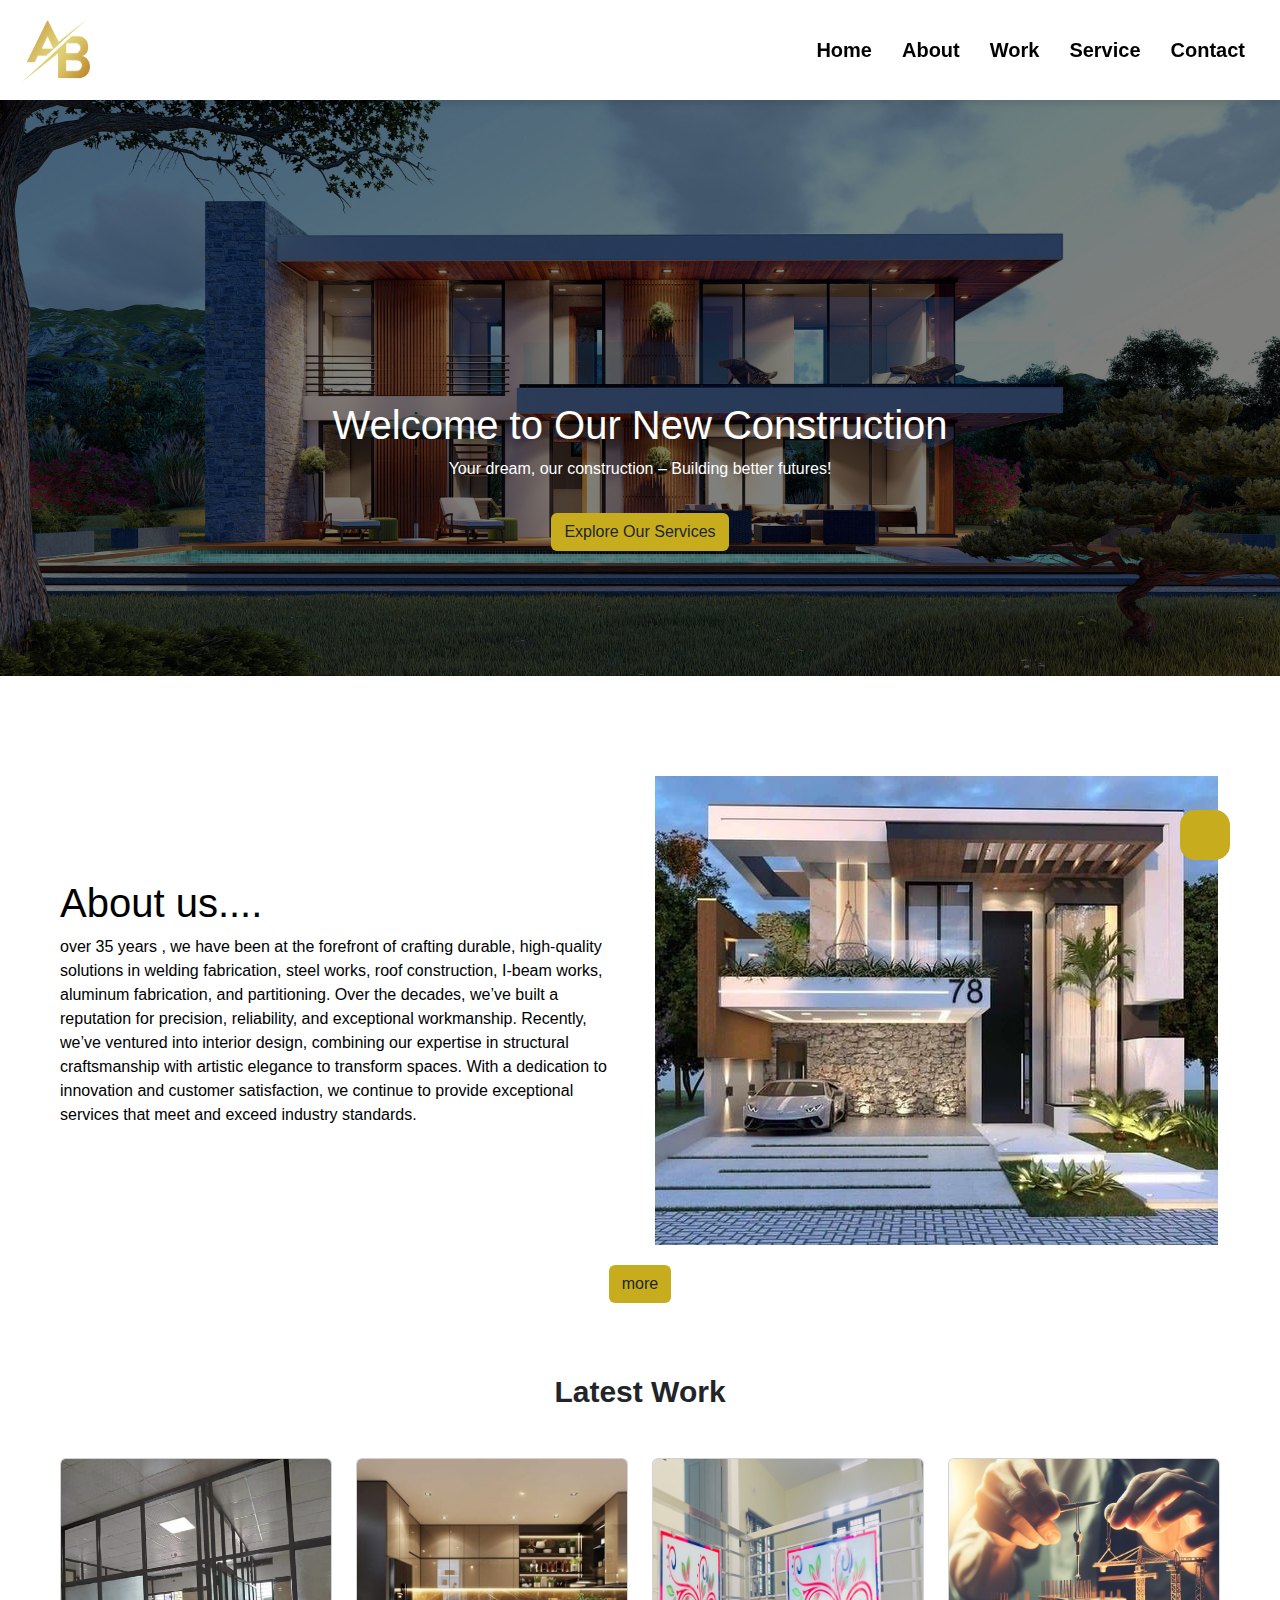
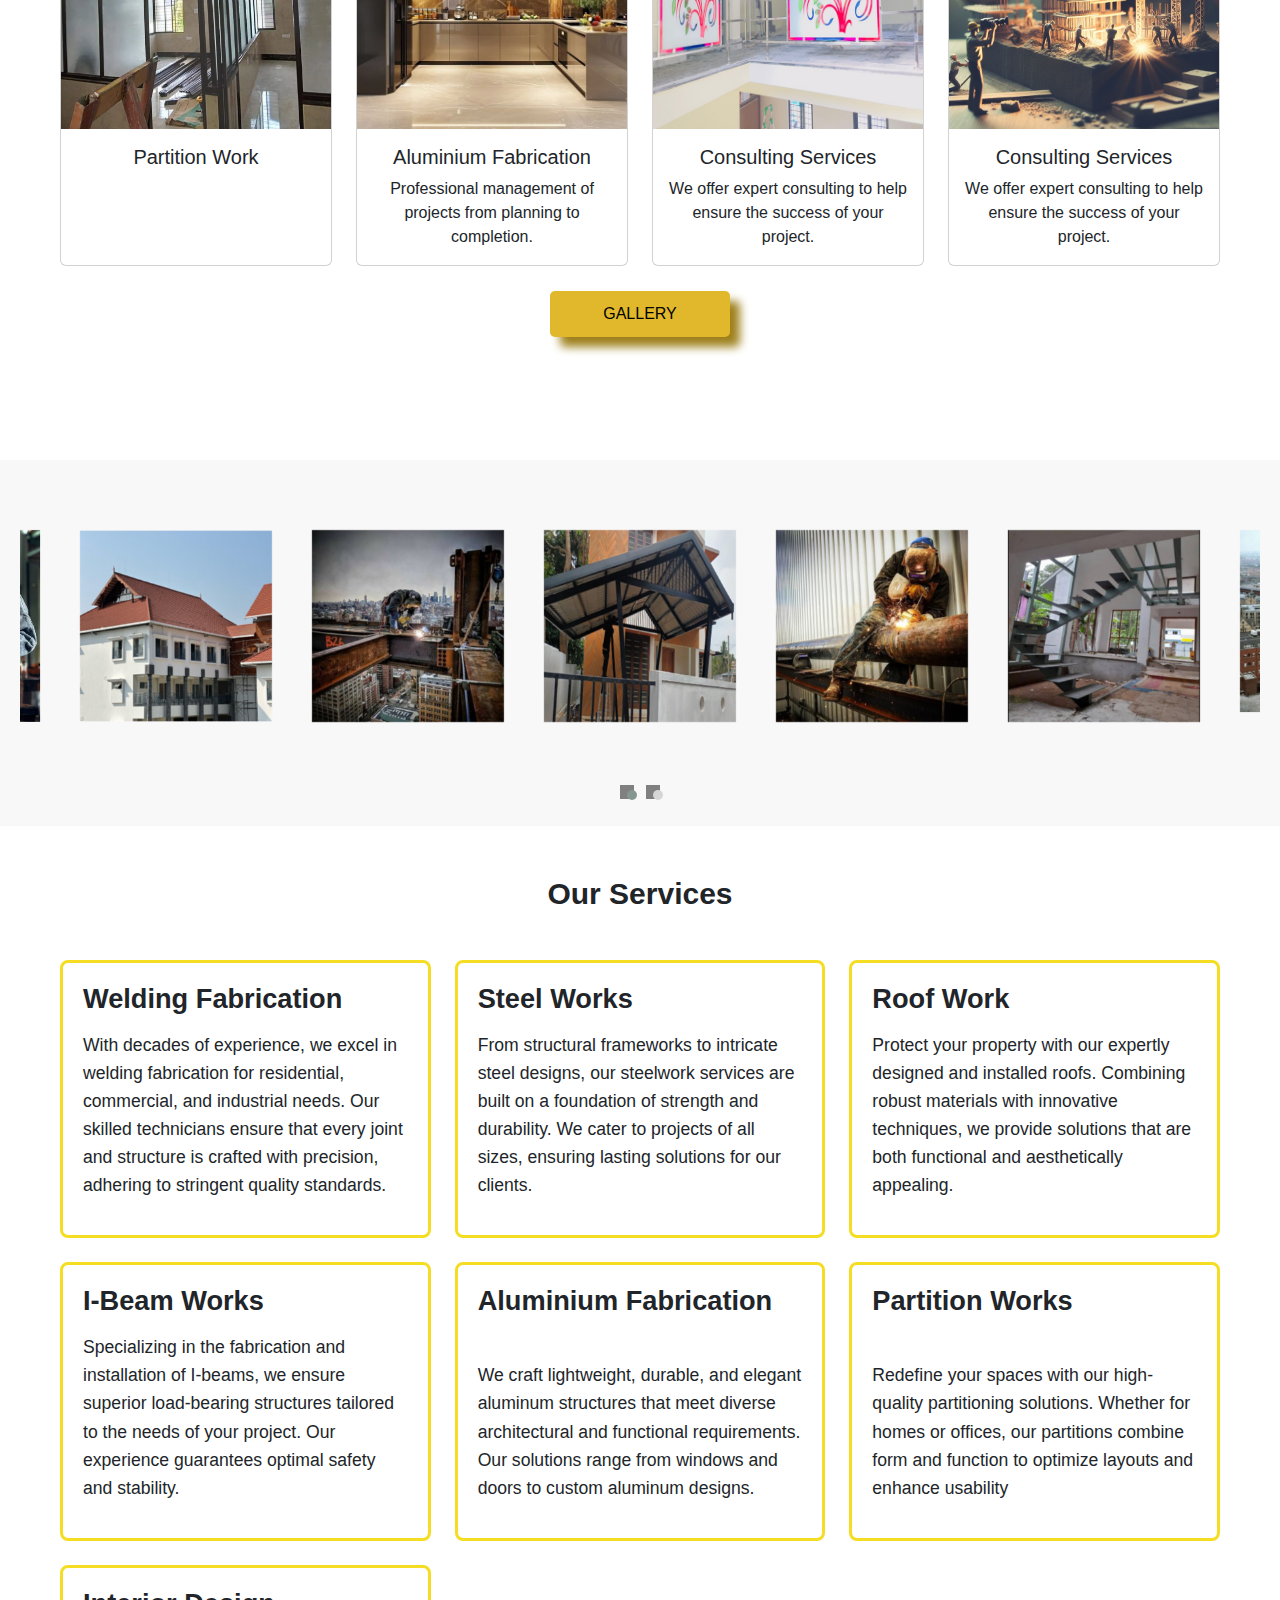
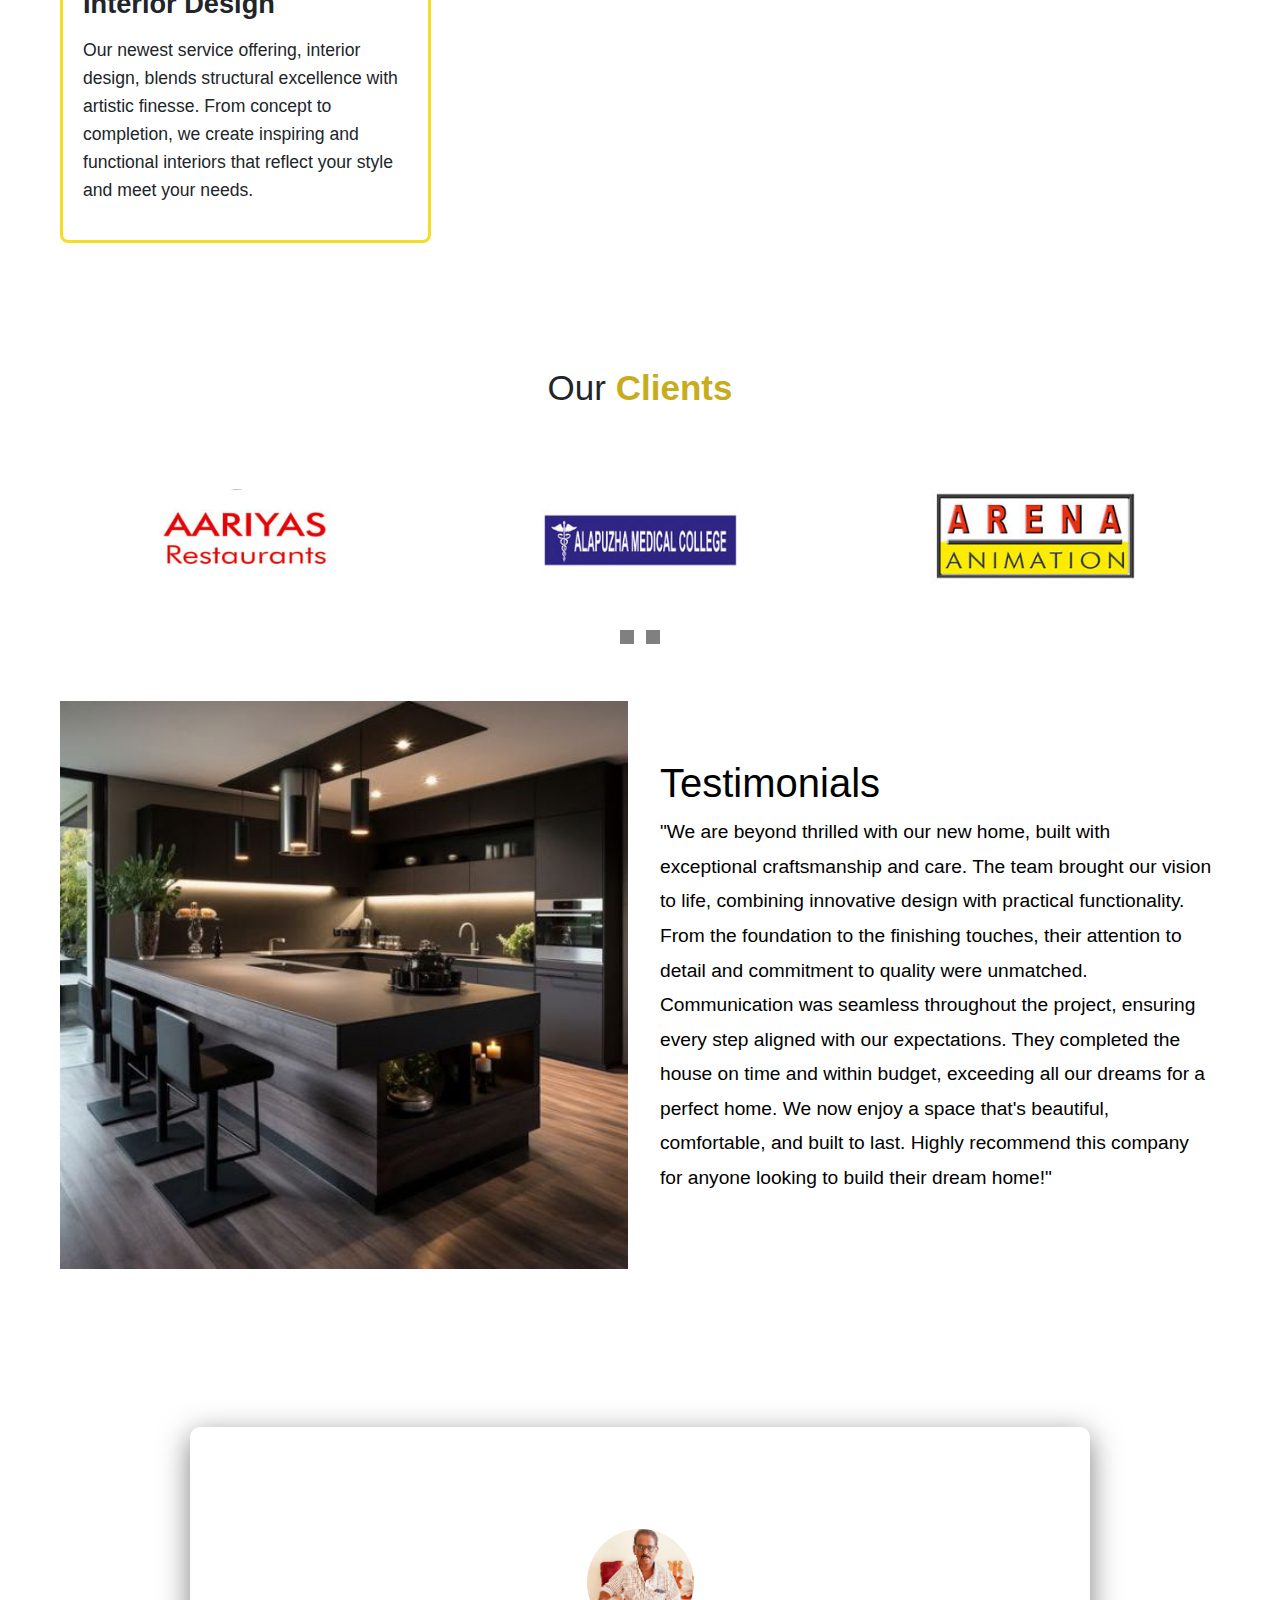
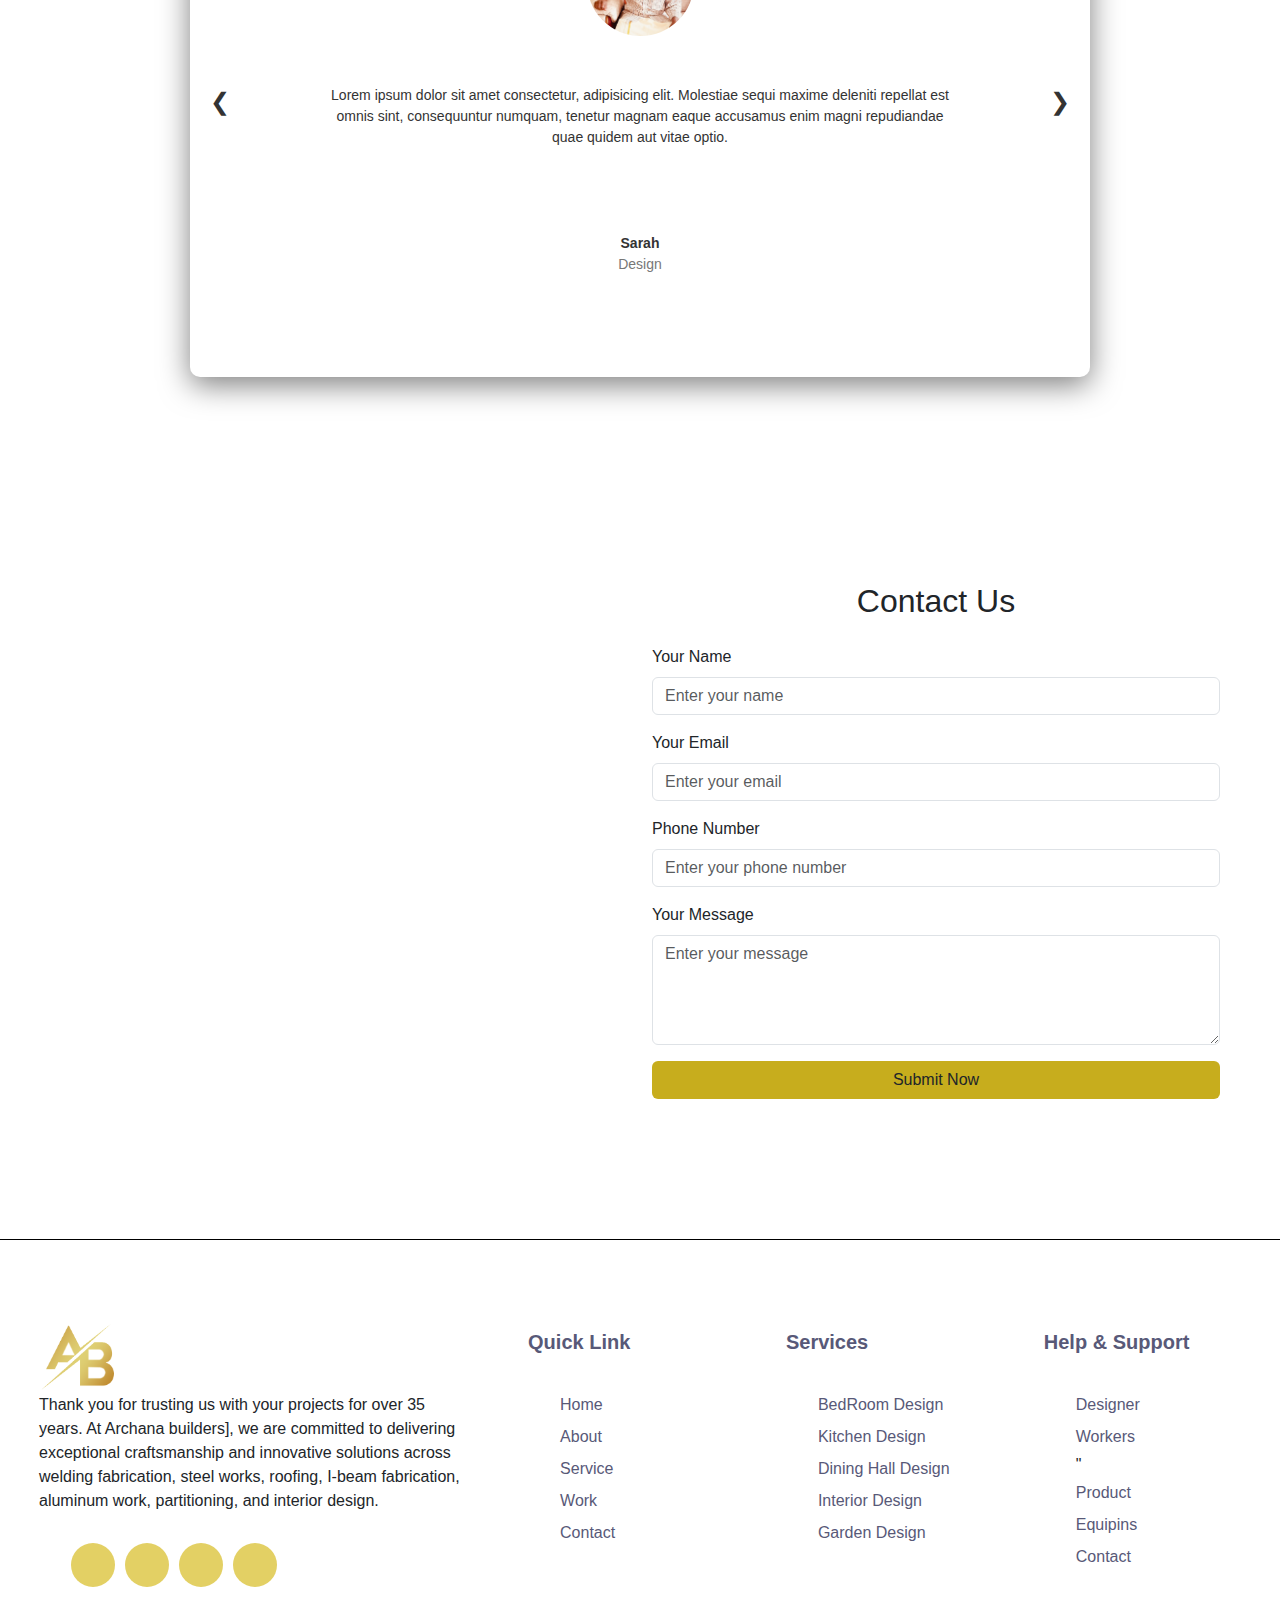
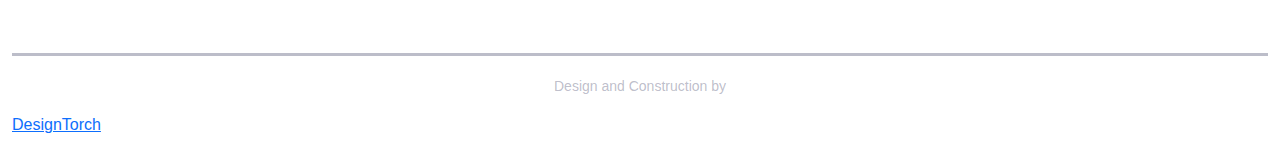
==== commit c3c6750a: "footer section" ====
--- a/index.html
+++ b/index.html
@@ -550,13 +550,10 @@
                   style="width: 75px"
                 />
               </a>
-              <p class="desc">
-                Thank you for trusting us with your projects for over 35 years. At Archana builders], we are committed to delivering exceptional craftsmanship and innovative solutions across welding fabrication, steel works, roofing, I-beam fabrication, aluminum work, partitioning, and interior design.
-
-Our mission is to transform your ideas into reality with precision, reliability, and a touch of elegance. Whether you’re constructing a new space or redesigning an existing one, we are here to guide you every step of the way.
-
-Building Strong Foundations, Creating Timeless Designs.
-Stay connected with us for updates, insights, and project inspiration. Let’s create something extraordinary together!
+              <p class="desc">                
+                  Thank you for trusting us with your projects for over 35 years. At Archana builders],
+                  we are committed to delivering exceptional craftsmanship and innovative solutions across welding fabrication, steel works, 
+                  roofing, I-beam fabrication, aluminum work, partitioning, and interior design.
               </p>
               <ul class="socials">
                 <li>
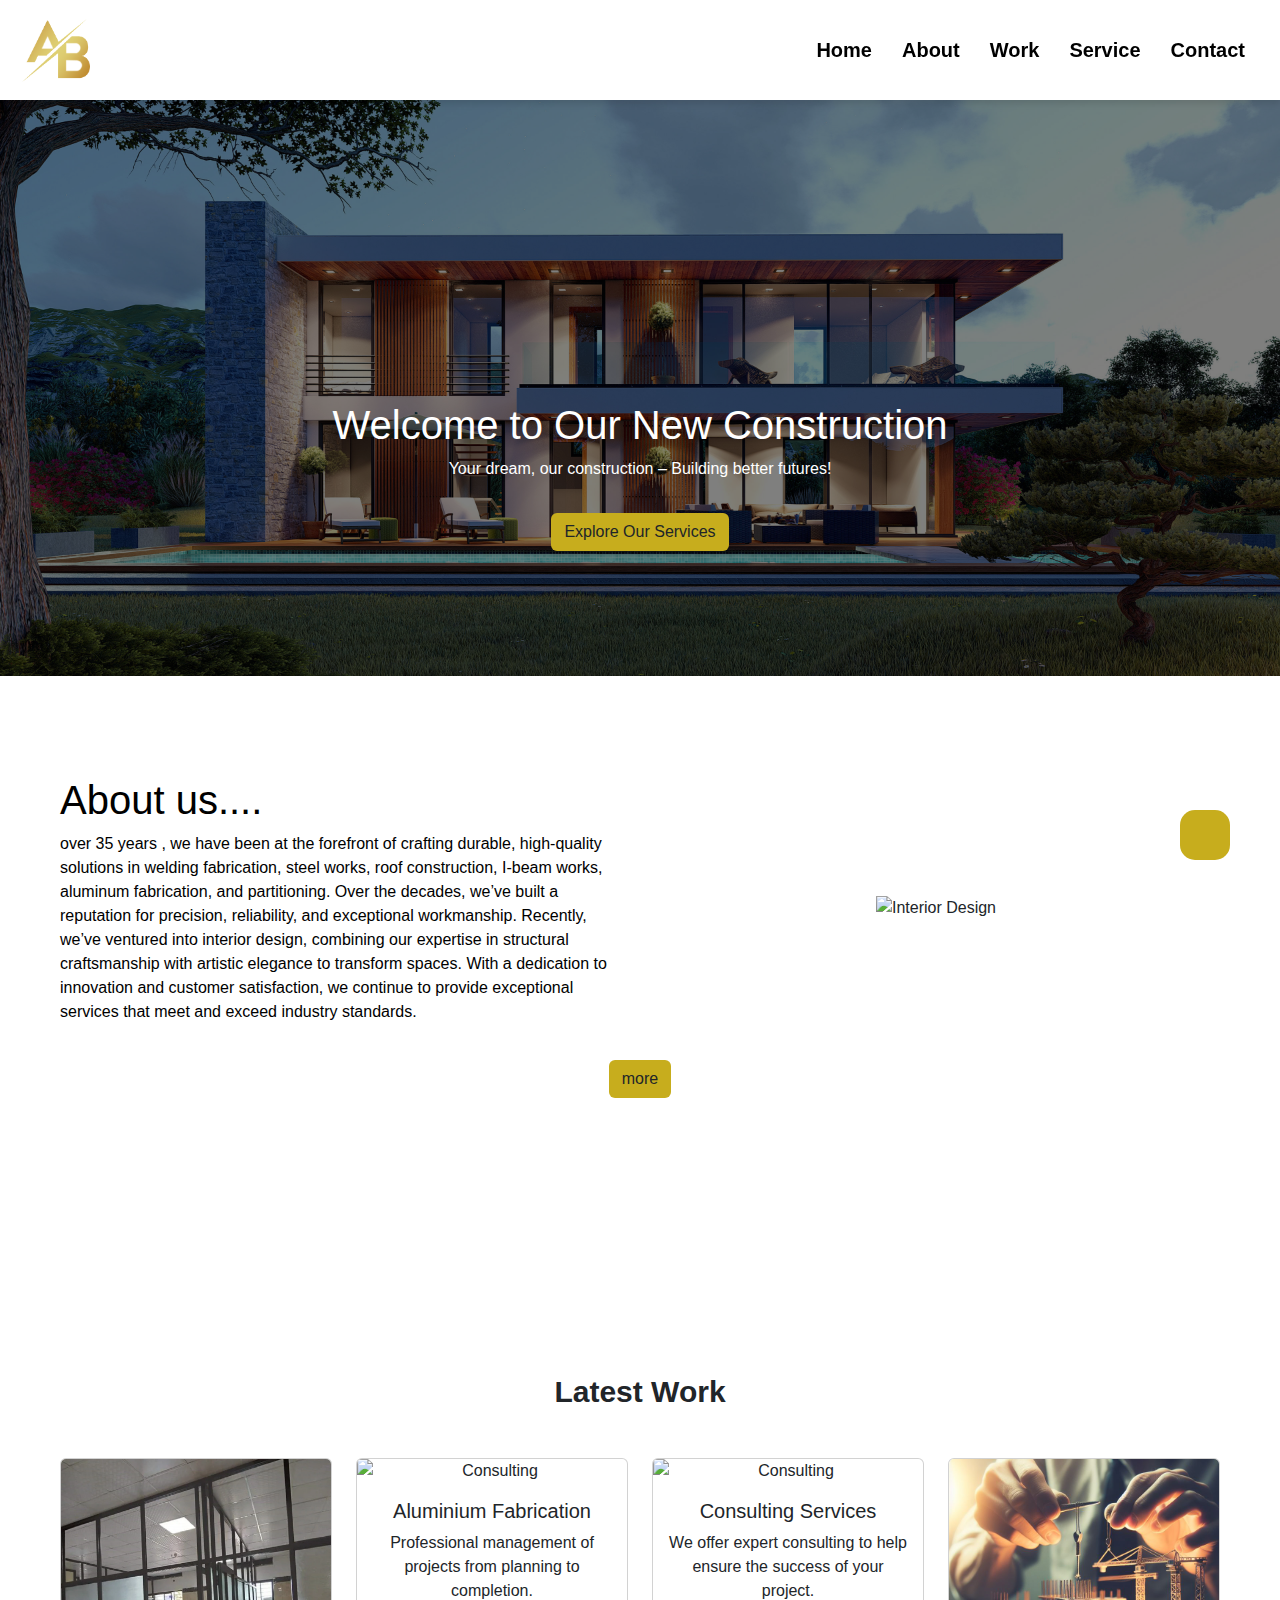
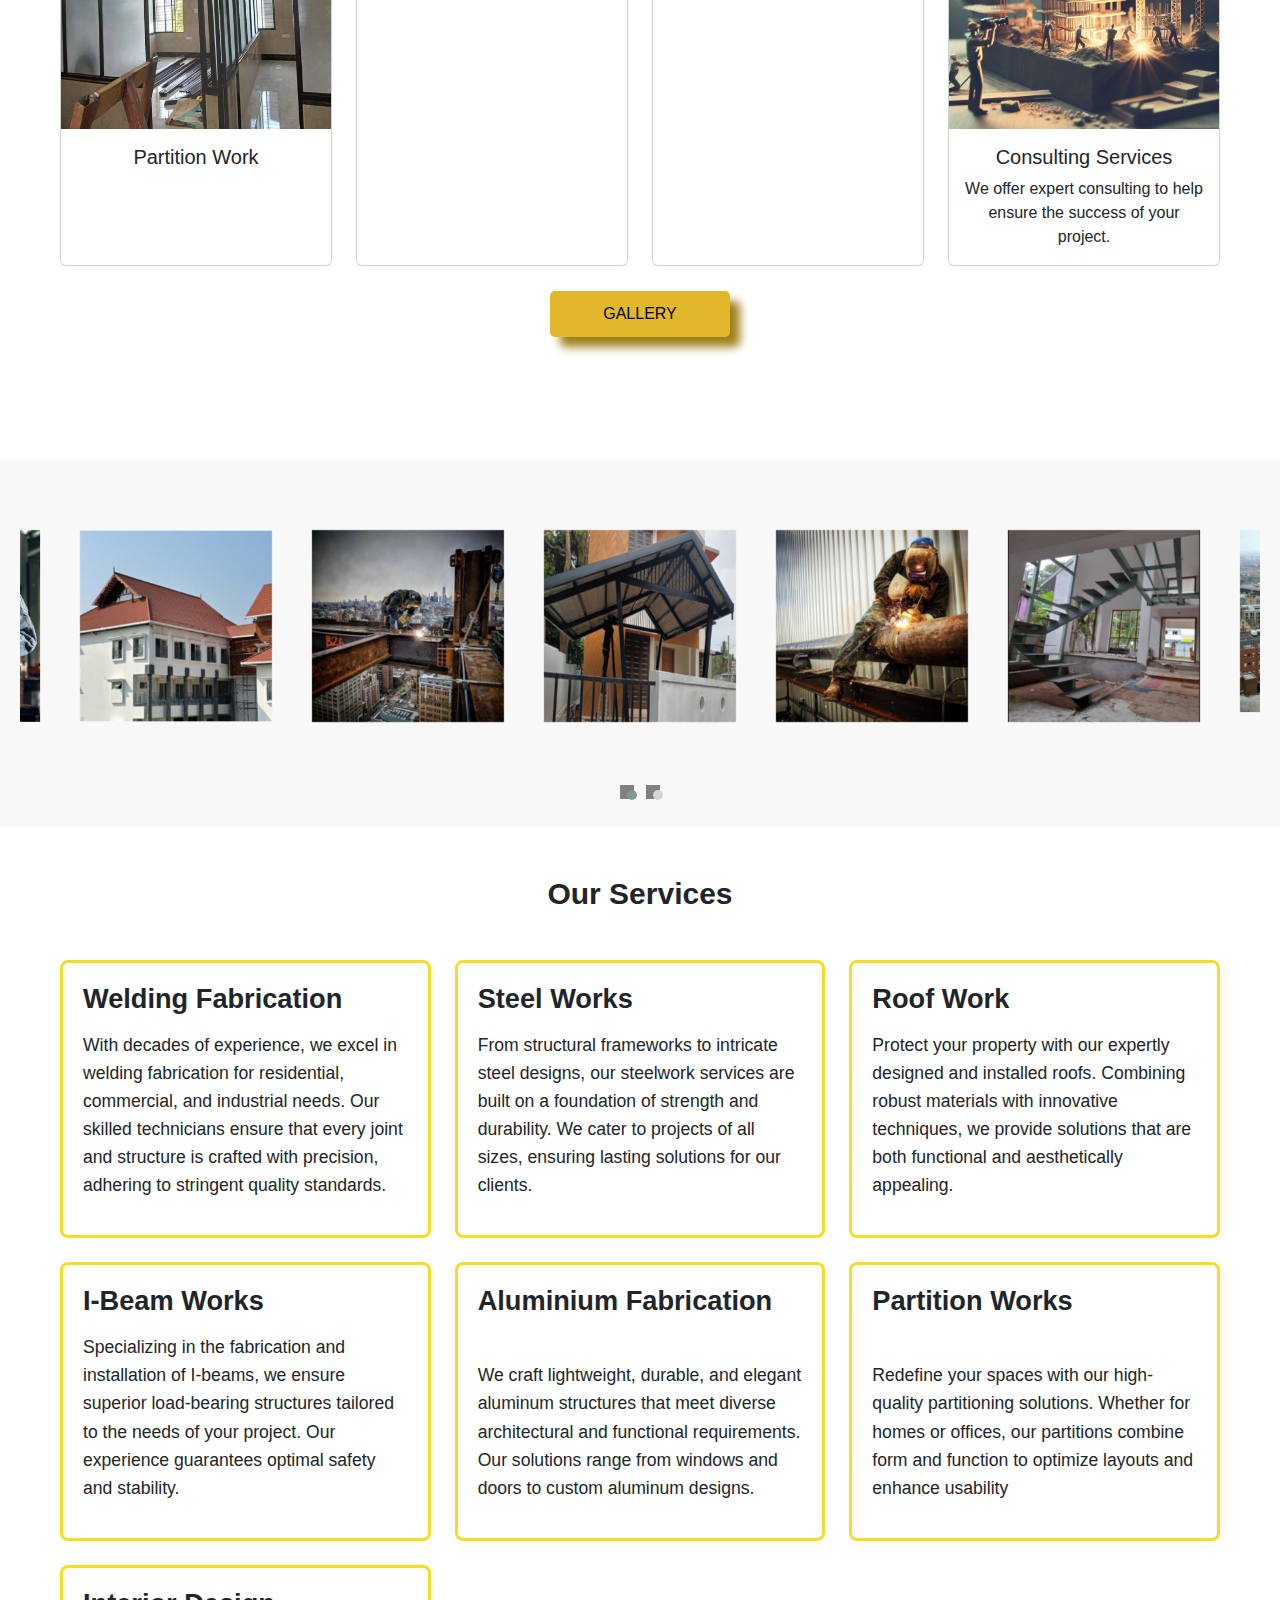
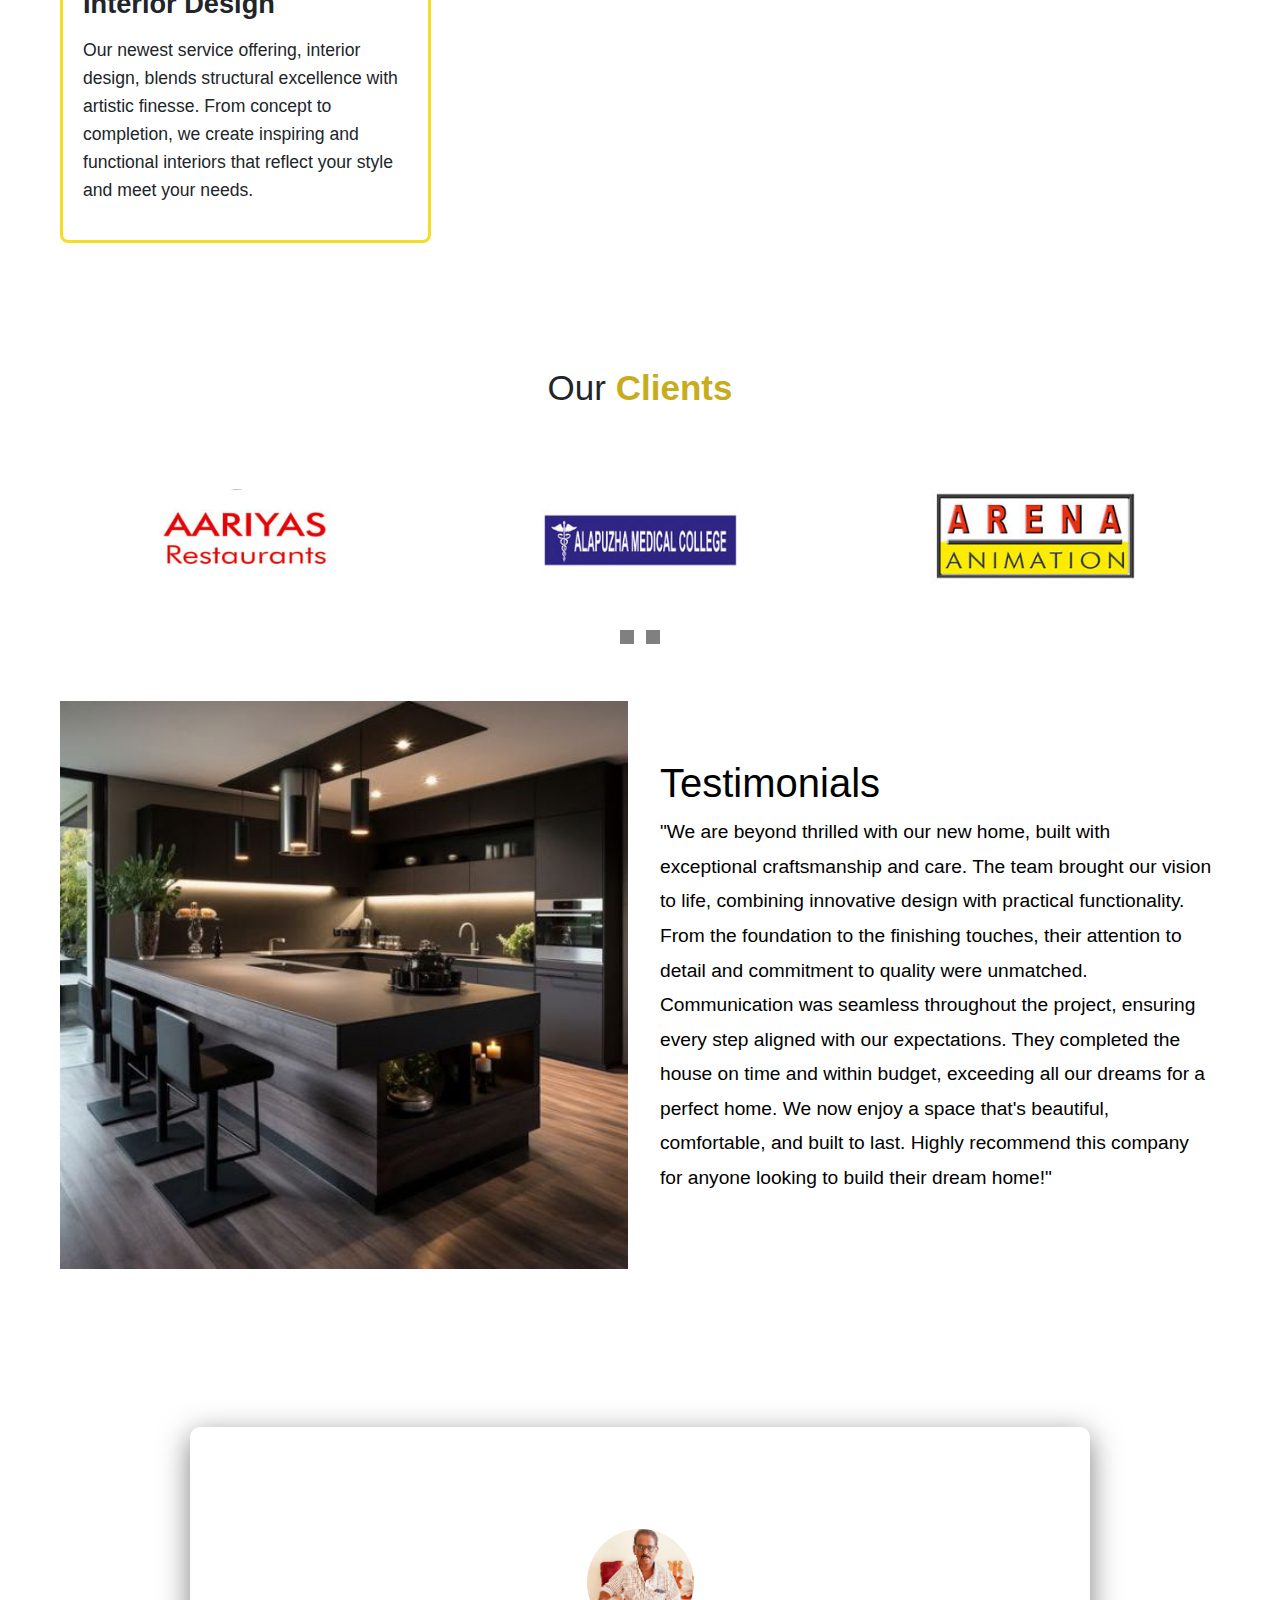
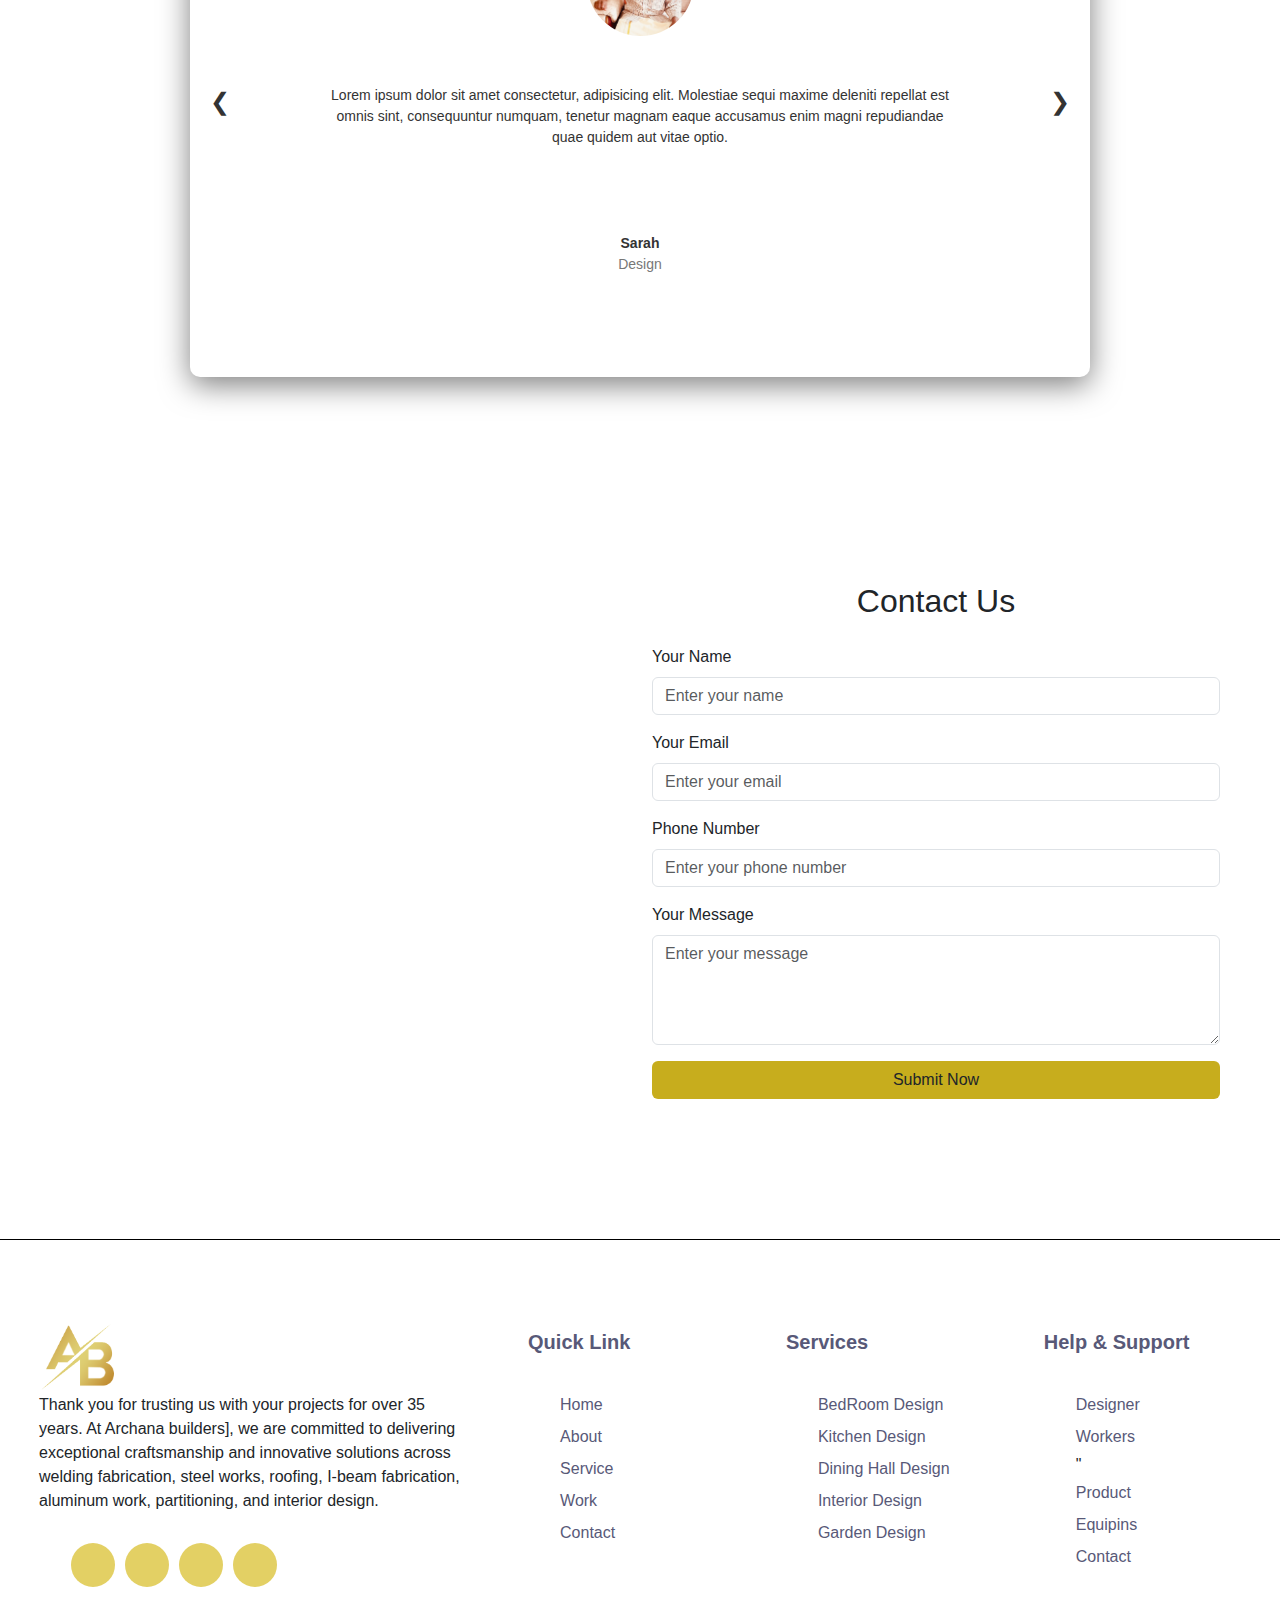
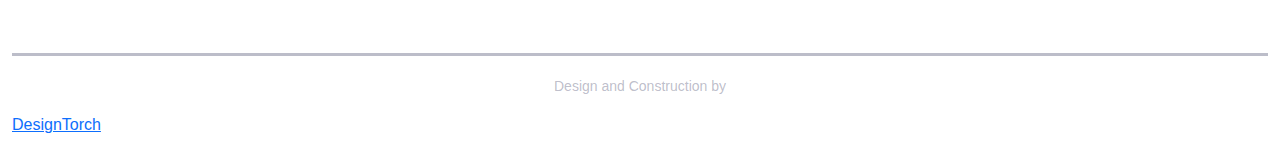
==== commit e799d379: "footer section0" ====
--- a/index.html
+++ b/index.html
@@ -55,7 +55,7 @@
             ></i>
             <div id="mobil-menu-bar">
               <i class="fa-solid fa-xmark" onclick="closeMenuBar()"></i>
-              <a href="#Home">Home</a>
+              <a href="#hero">Home</a>
               <a href="#section-blog">About</a>
               <a href="#services">Work</a>
               <a href="#Our-Services">Service</a>
@@ -576,11 +576,11 @@
             <div class="footer-widget">
               <h6>Quick Link</h6>
               <ul class="links">
-                <li><a href="">Home</a></li>
-                <li><a href="">About</a></li>
-                <li><a href="">Service</a></li>
-                <li><a href="">Work</a></li>
-                <li><a href="">Contact</a></li>
+                <li><a href="index.html#hero">Home</a></li>
+                <li><a href="index.html#section-blog">About</a></li>
+                <li><a href="index.html#services">Service</a></li>
+                <li><a href="index.html#gallery">Work</a></li>
+                <li><a href="index.html#Contact">Contact</a></li>
               </ul>
             </div>
 
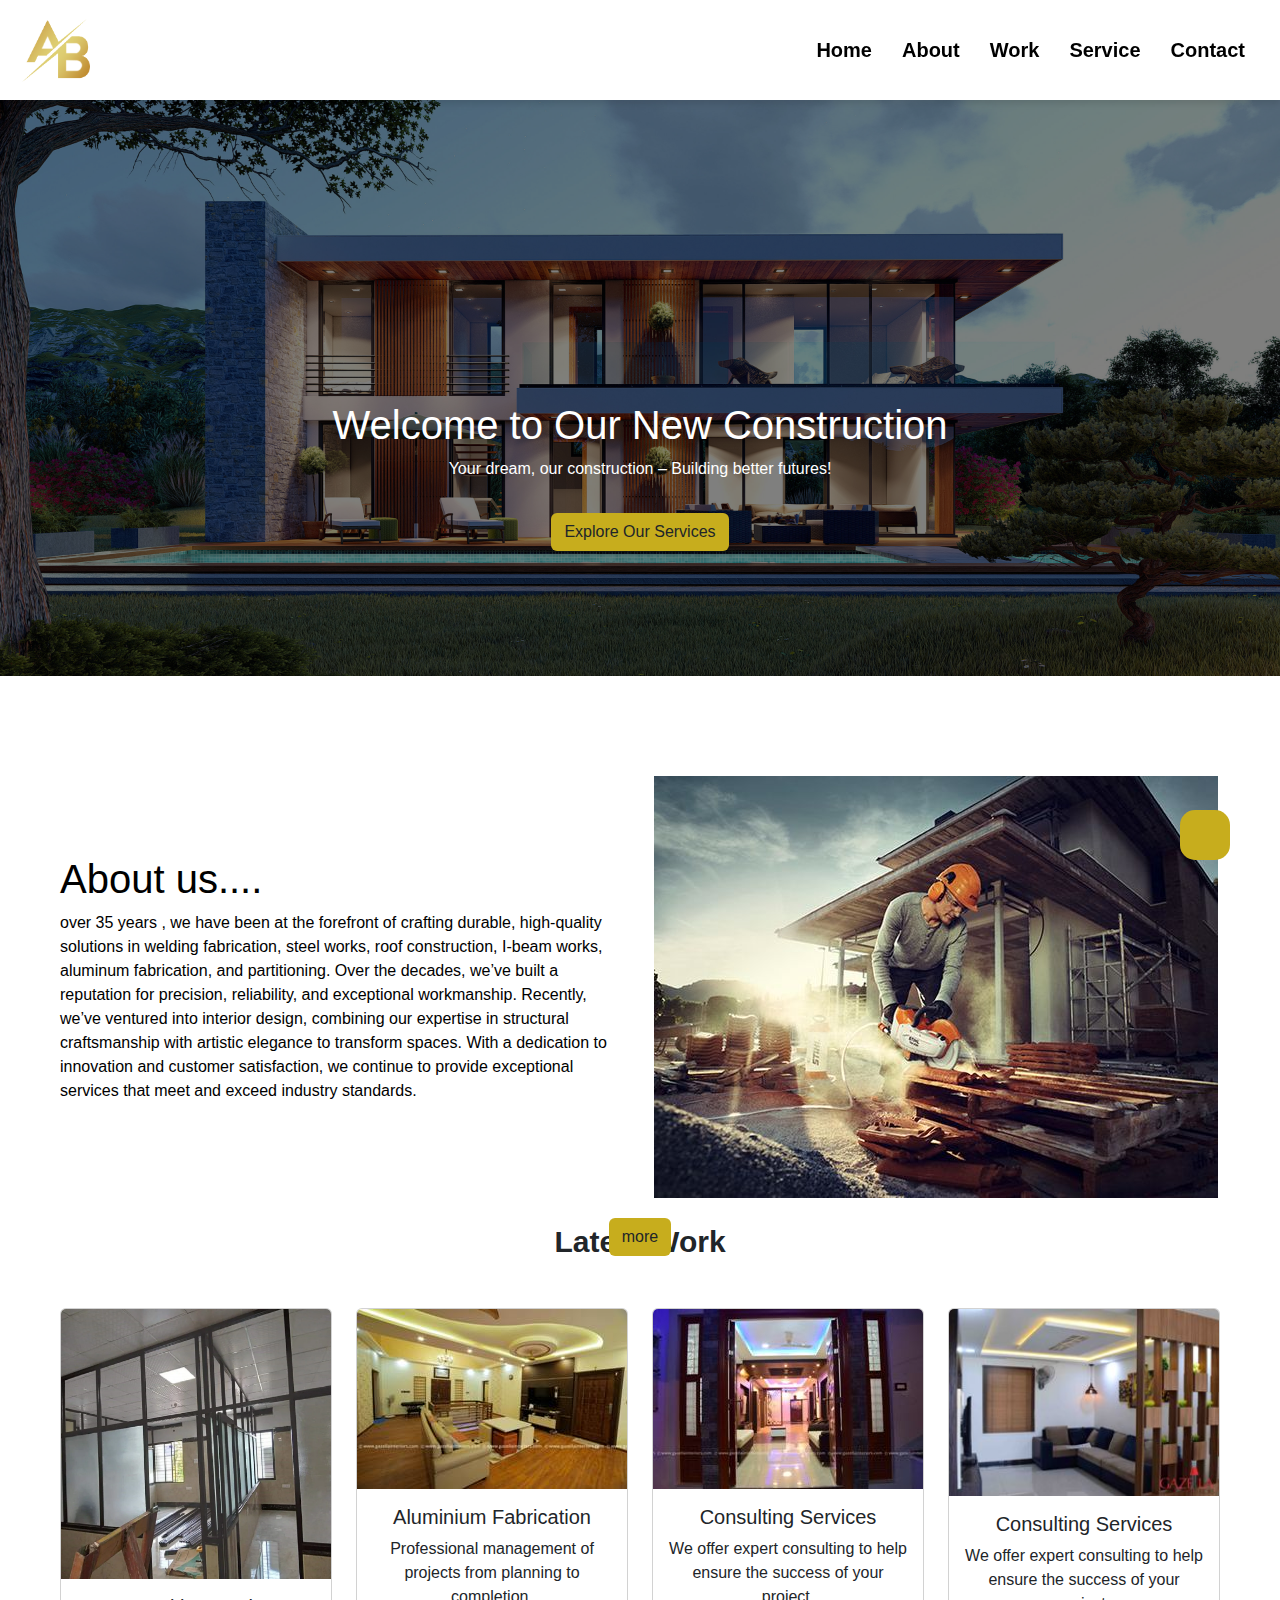
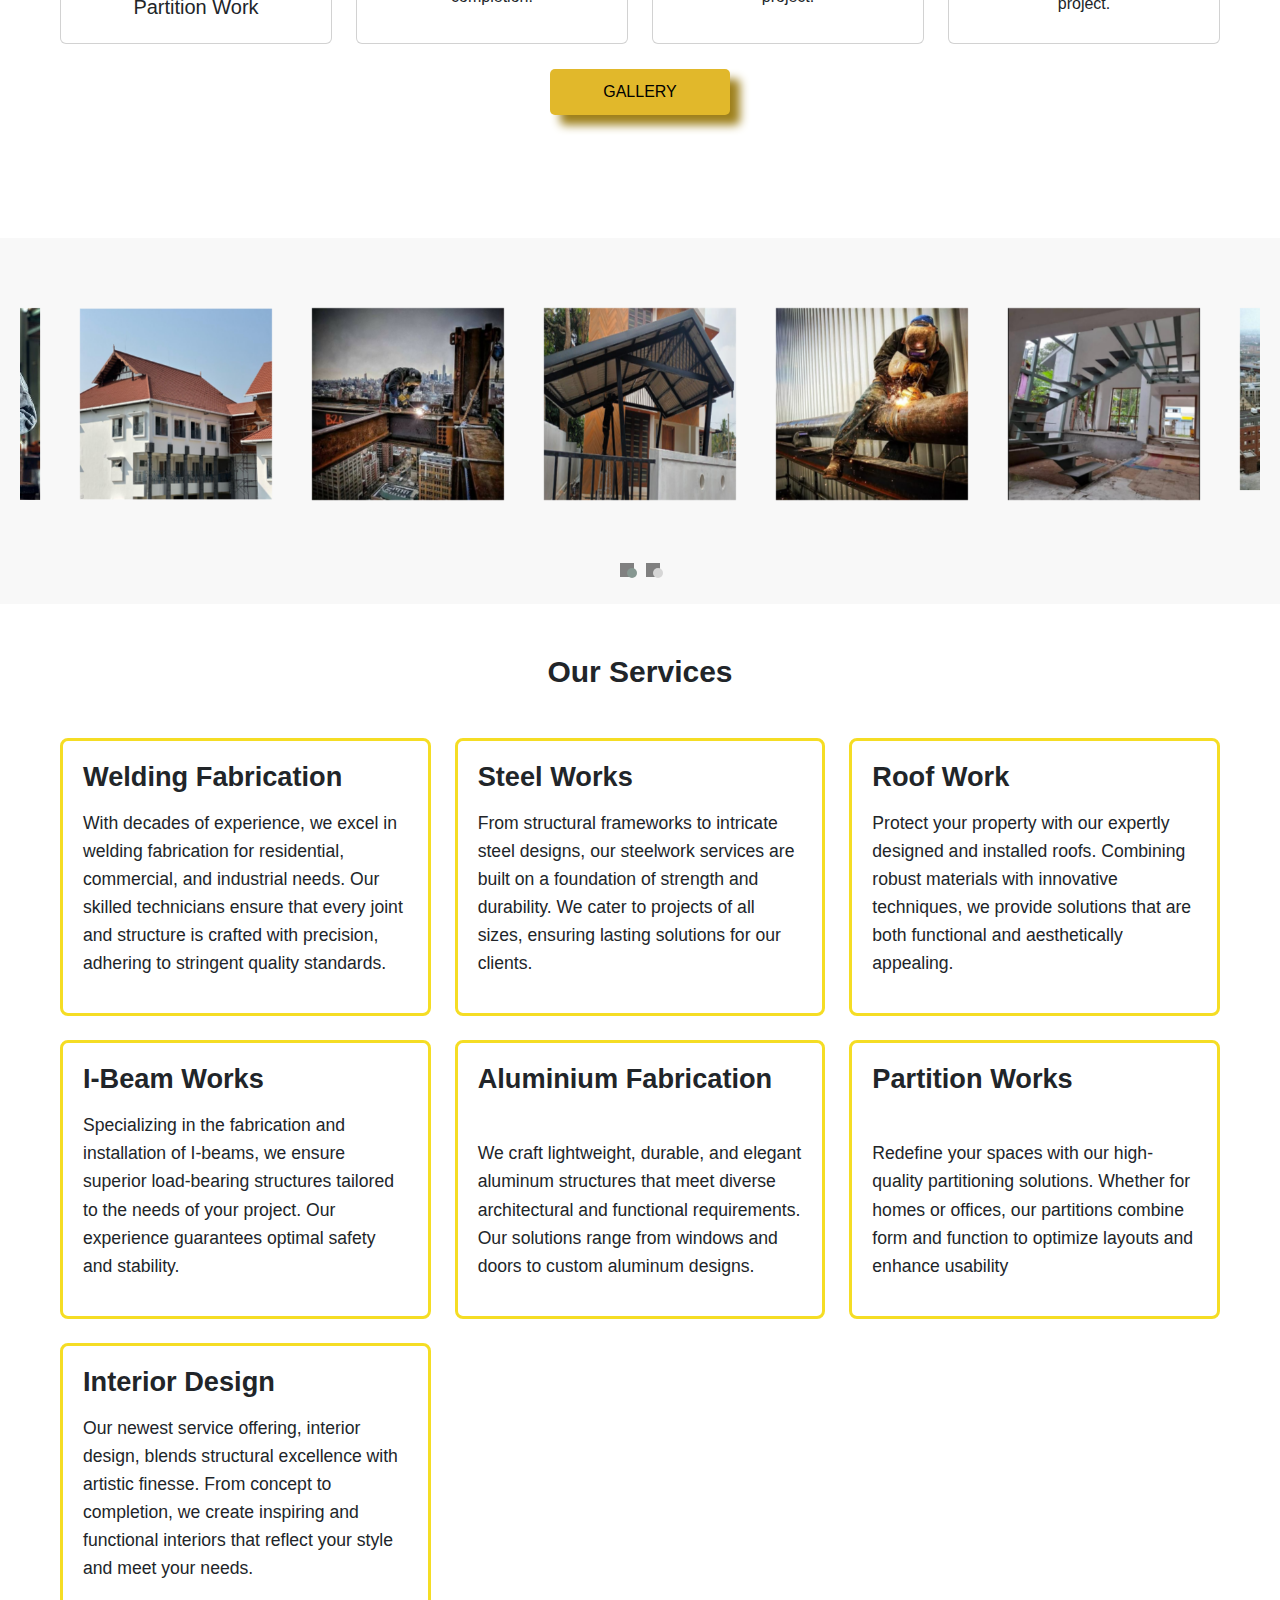
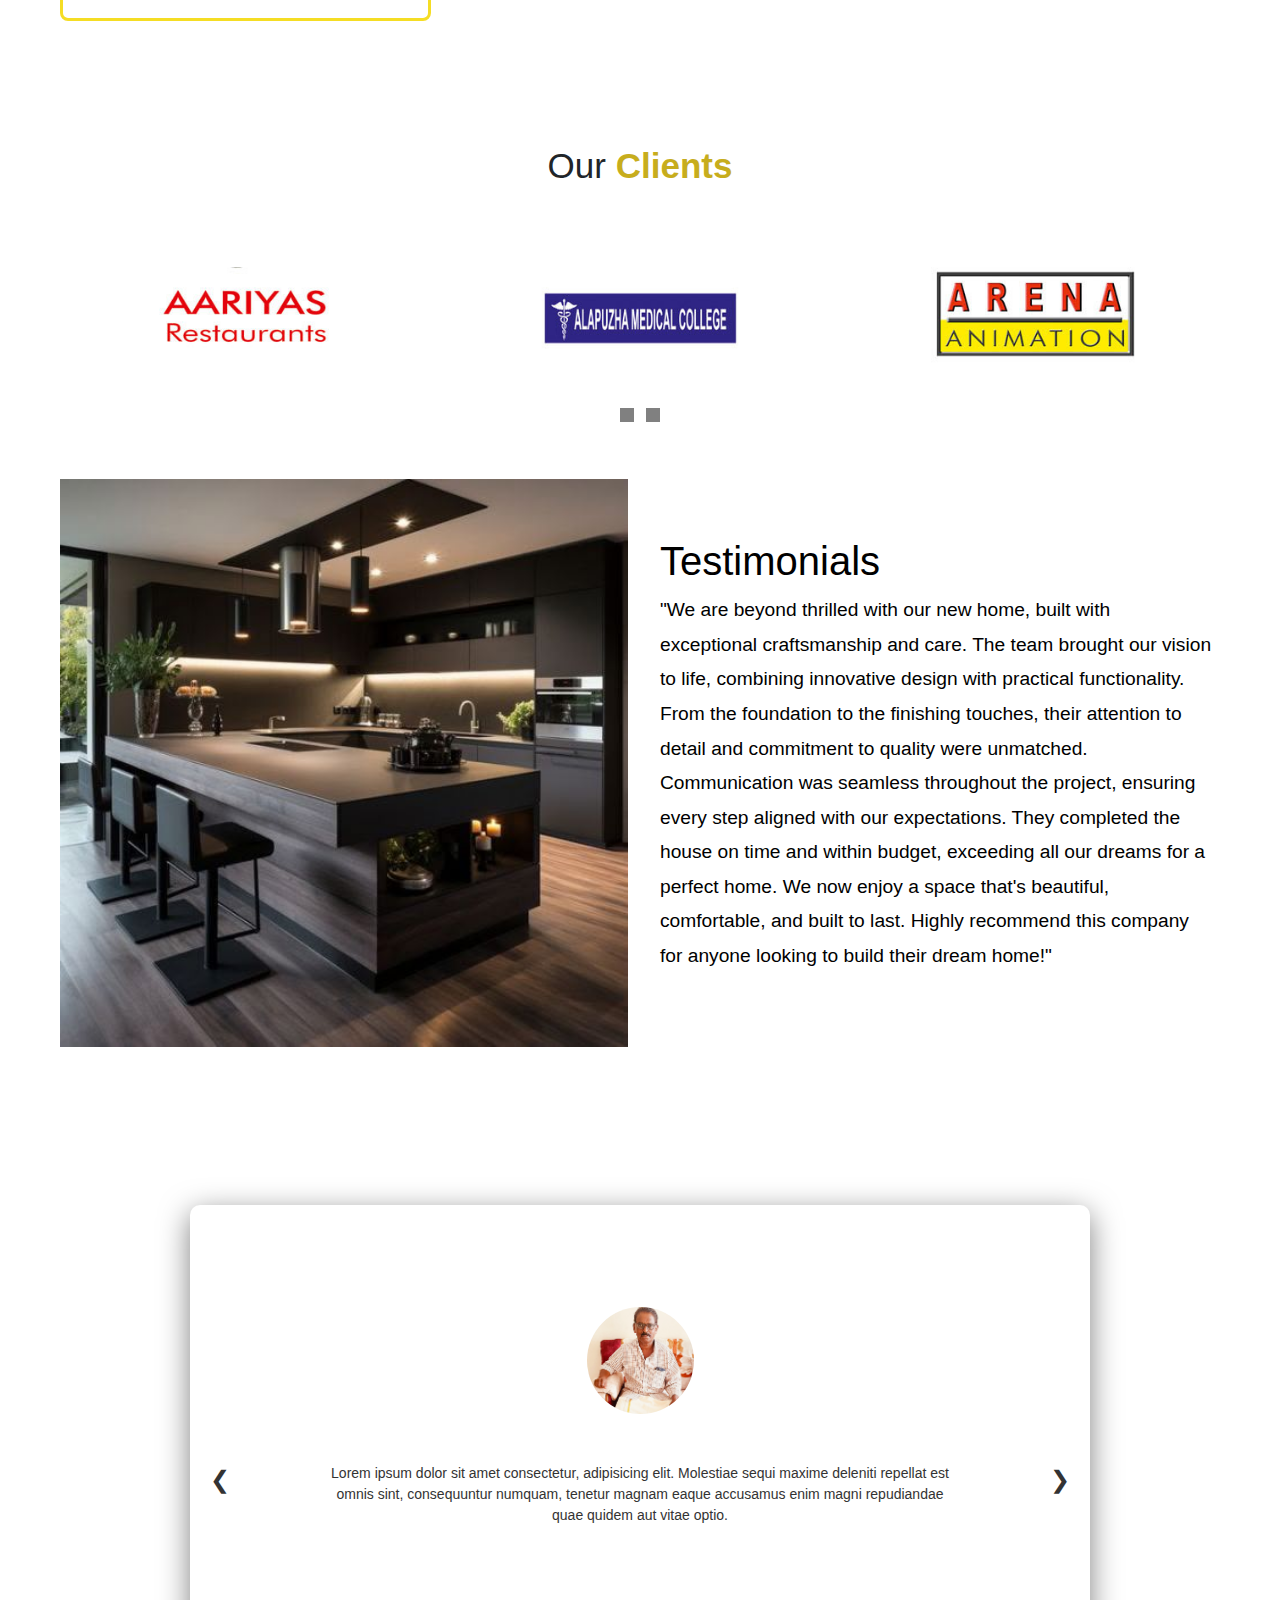
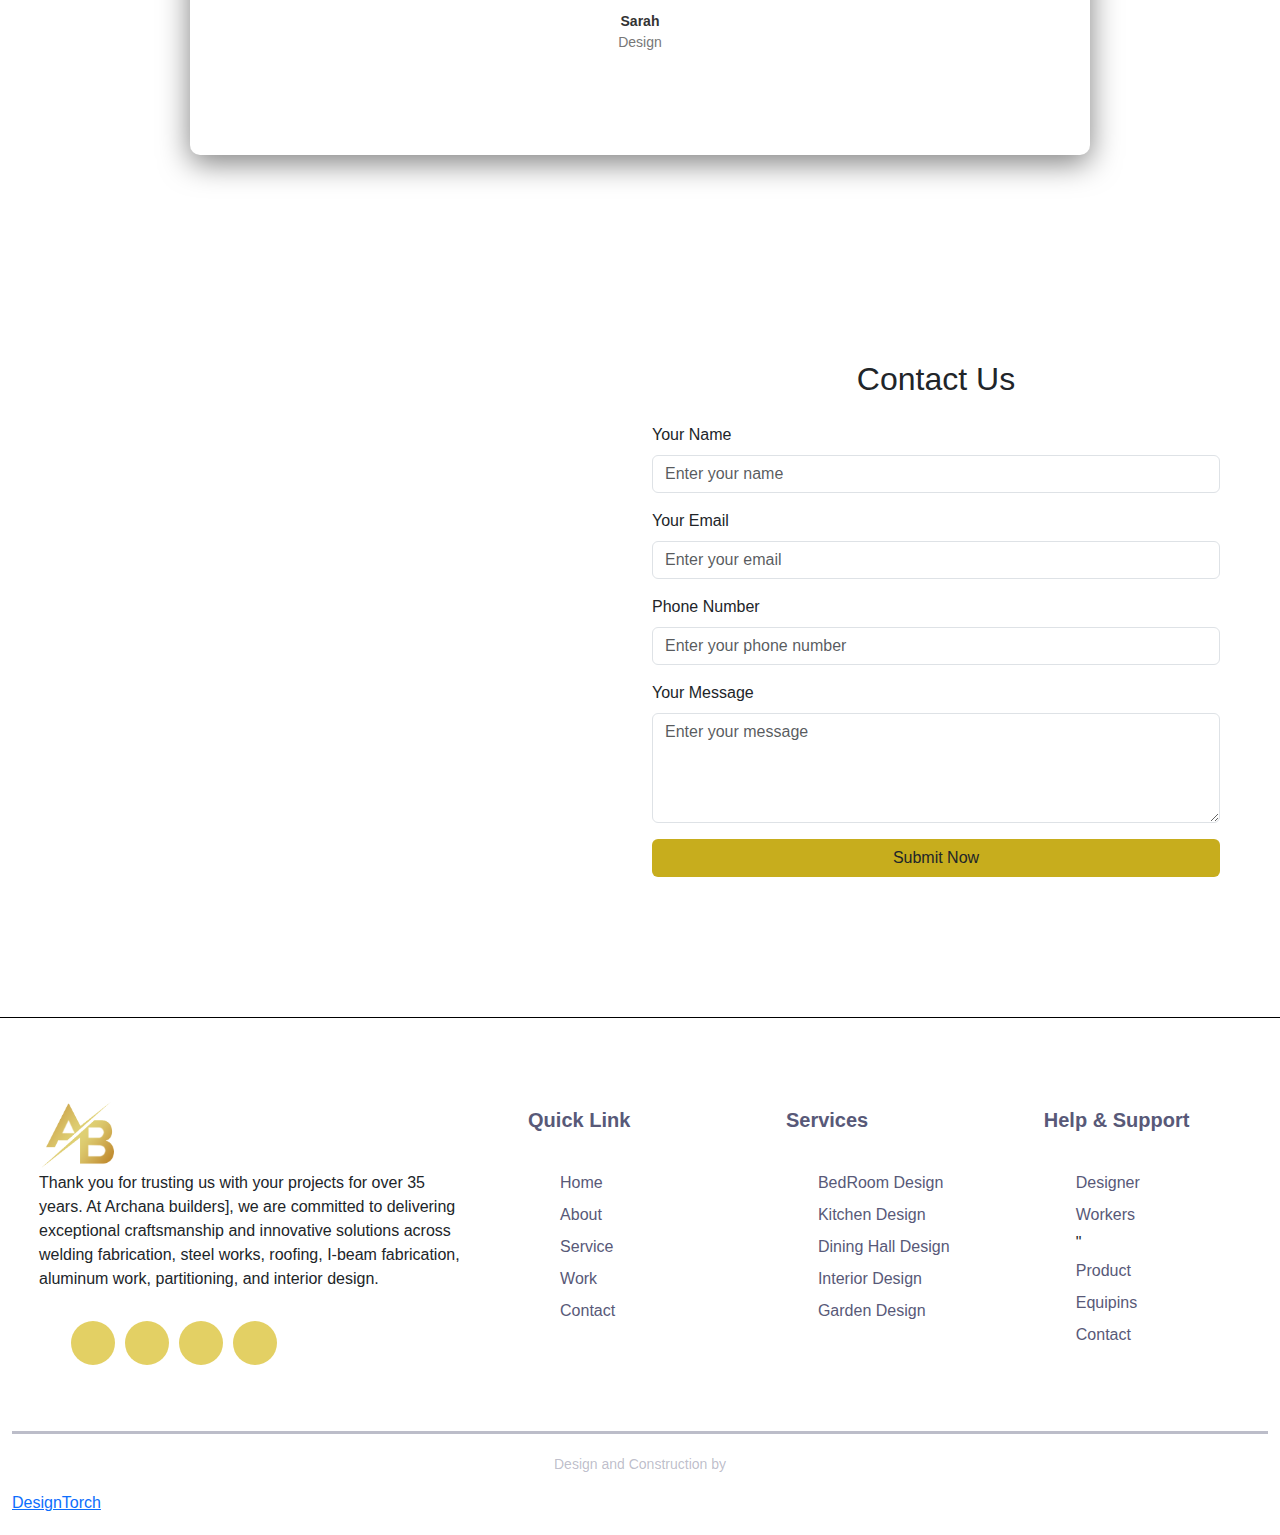
==== commit 43690647: "footer section services001" ====
--- a/index.html
+++ b/index.html
@@ -111,7 +111,7 @@
           </div>
           <div class="col-lg-6 col-sm-12 blog-img">
             <img
-              src="./image/eeefffef01a2f92fb507151ef6ce57b1.jpg"
+              src="./image/0523f65e833ab024b0fc2f515cb2e222.jpg"
               alt="Interior Design"
               class="img-fluid"
             />
@@ -154,7 +154,7 @@
           <div class="col-lg-3 col-md-6 col-sm-12  container-image">
             <div class="card h-100">
               <img
-                src="./image/aluminium fabrication.jpg"
+                src="./image/20190110053305_Godfrey01.jpg"
                 class="card-img-top"
                 alt="Consulting"
               />
@@ -170,7 +170,7 @@
           <div class="col-lg-3 col-md-6 col-sm-12  container-image">
             <div class="card h-100">
               <img
-                src="./image/88767work.png"
+                src="./image/20190110050414_SagarKrishna01.jpg"
                 class="card-img-top"
                 alt="Consulting"
               />
@@ -186,7 +186,7 @@
           <div class="col-lg-3 col-md-6 col-sm-12  container-image">
             <div class="card h-100">
               <img
-                src="./image/8334d549c1b5c65410825c421f20e690.jpg"
+                src="./image/20180314072835_DSC_0433.jpg"
                 class="card-img-top"
                 alt="Consulting"
               />
@@ -587,11 +587,11 @@
             <div class="footer-widget">
               <h6>Services</h6>
               <ul class="links">
-                <li><a href="">BedRoom Design</a></li>
-                <li><a href="">Kitchen Design</a></li>
-                <li><a href="">Dining Hall Design</a></li>
-                <li><a href="">Interior Design</a></li>
-                <li><a href="">Garden Design</a></li>
+                <li><a href="Services.html">BedRoom Design</a></li>
+                <li><a href="Services.html">Kitchen Design</a></li>
+                <li><a href="Services.html">Dining Hall Design</a></li>
+                <li><a href="Services.html">Interior Design</a></li>
+                <li><a href="Services.html">Garden Design</a></li>
               </ul>
             </div>
 
--- a/style.css
+++ b/style.css
@@ -417,7 +417,7 @@
 
 .interior-img-txt-all{
     width: 100%;
-    height: 650px;
+    /* height: 650px; */
     position: relative;
     margin-top: 50px;
 }
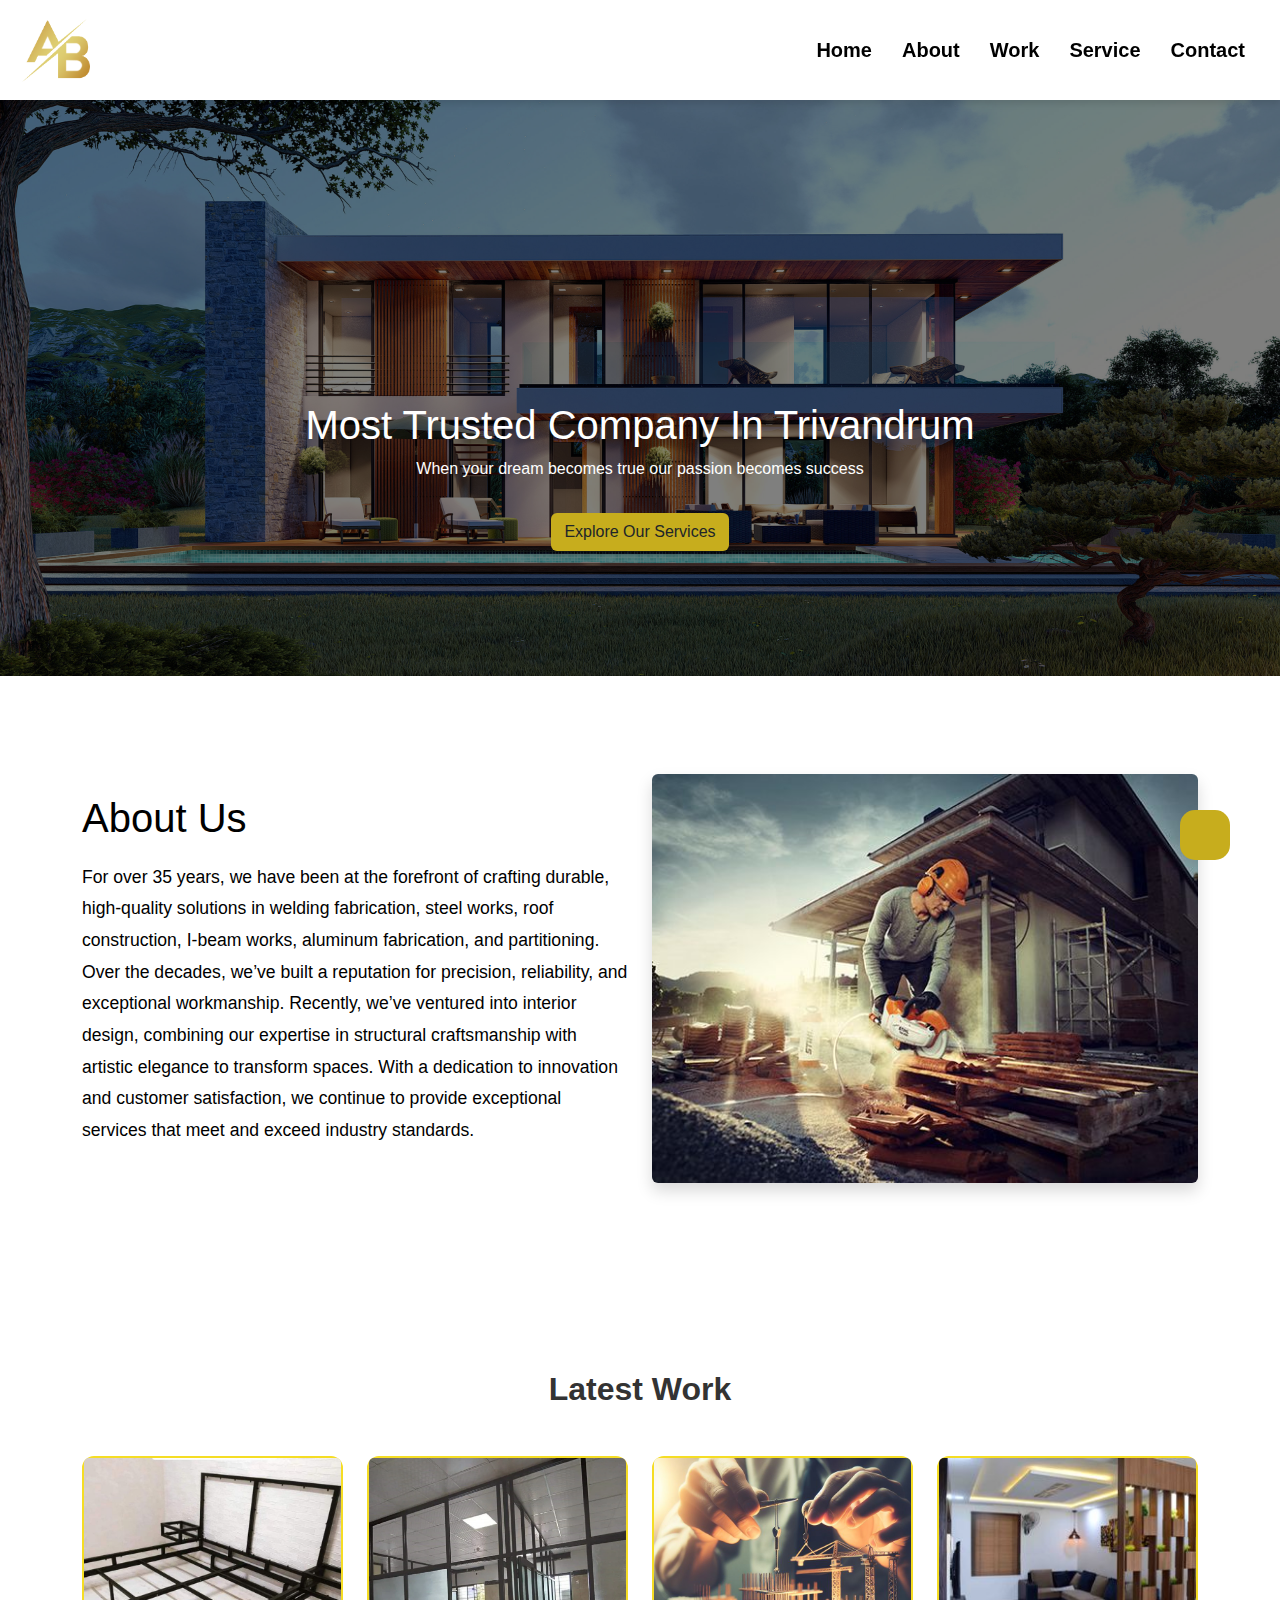
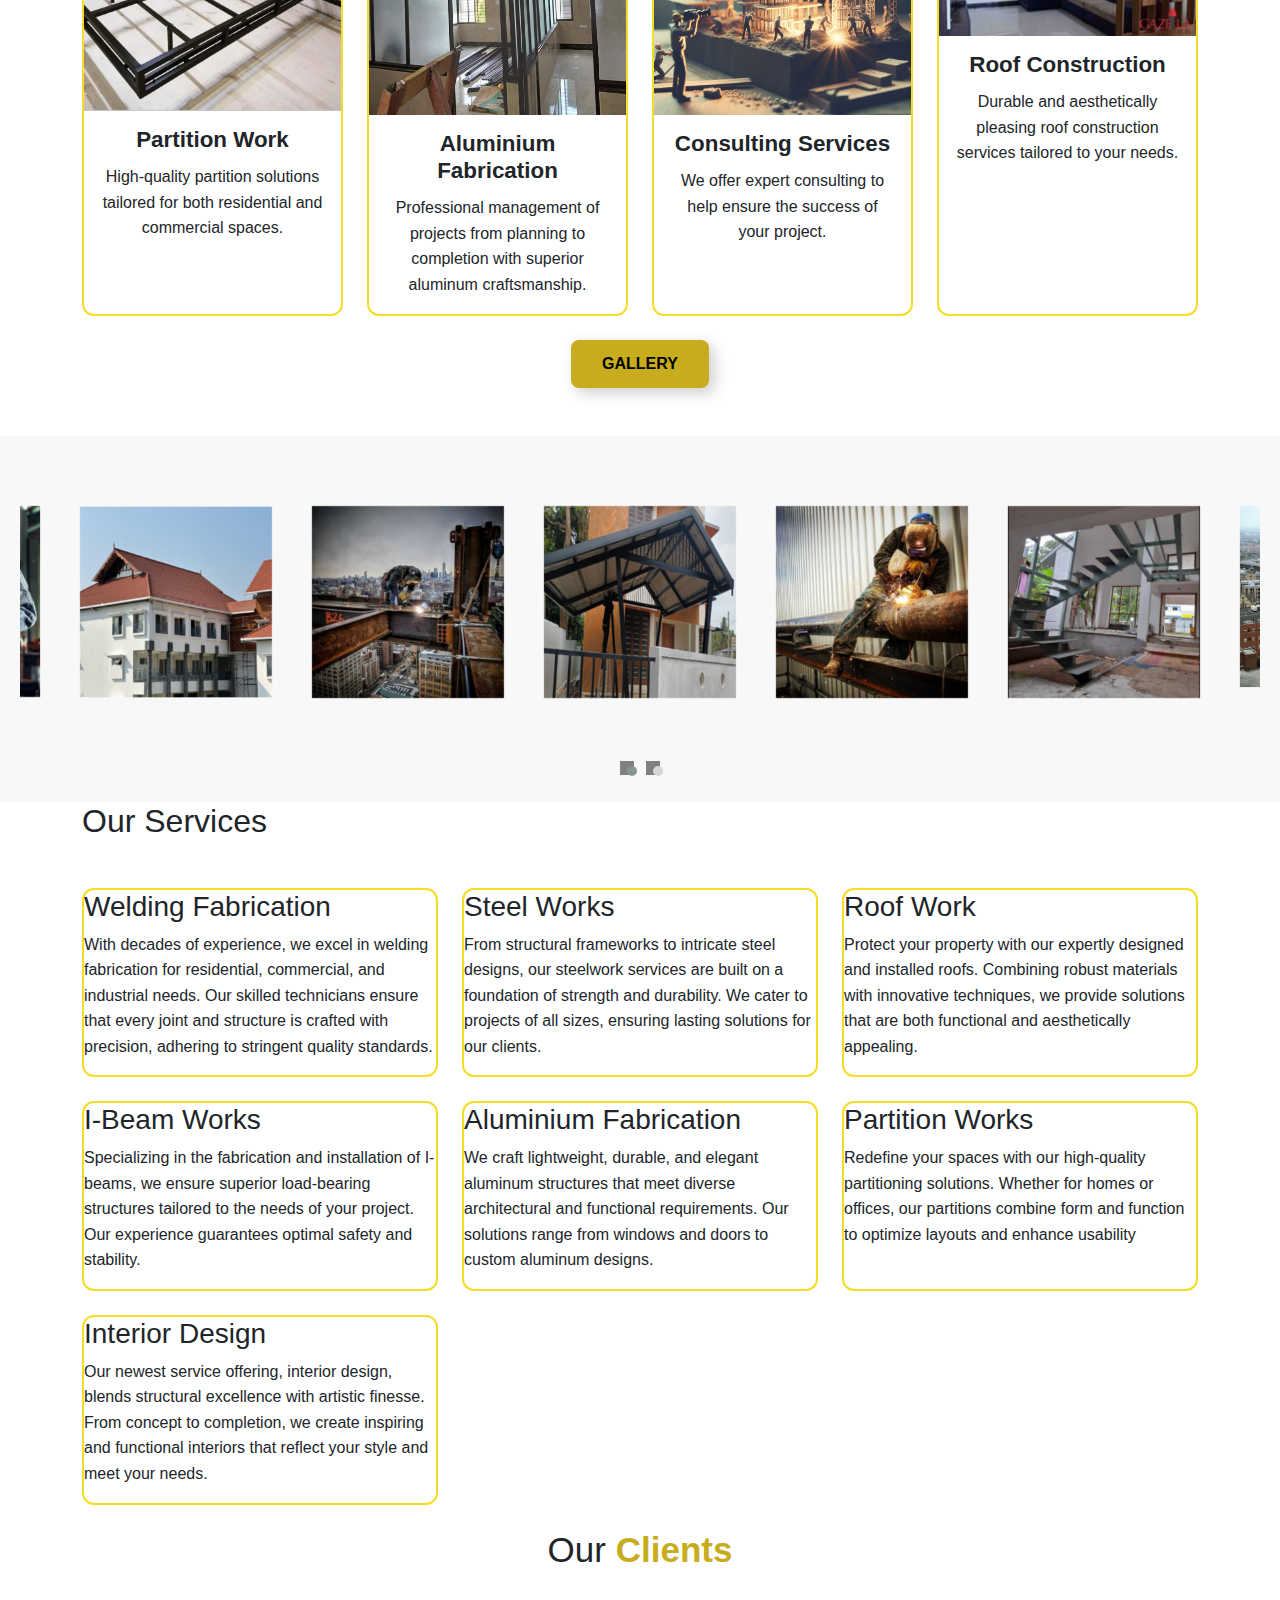
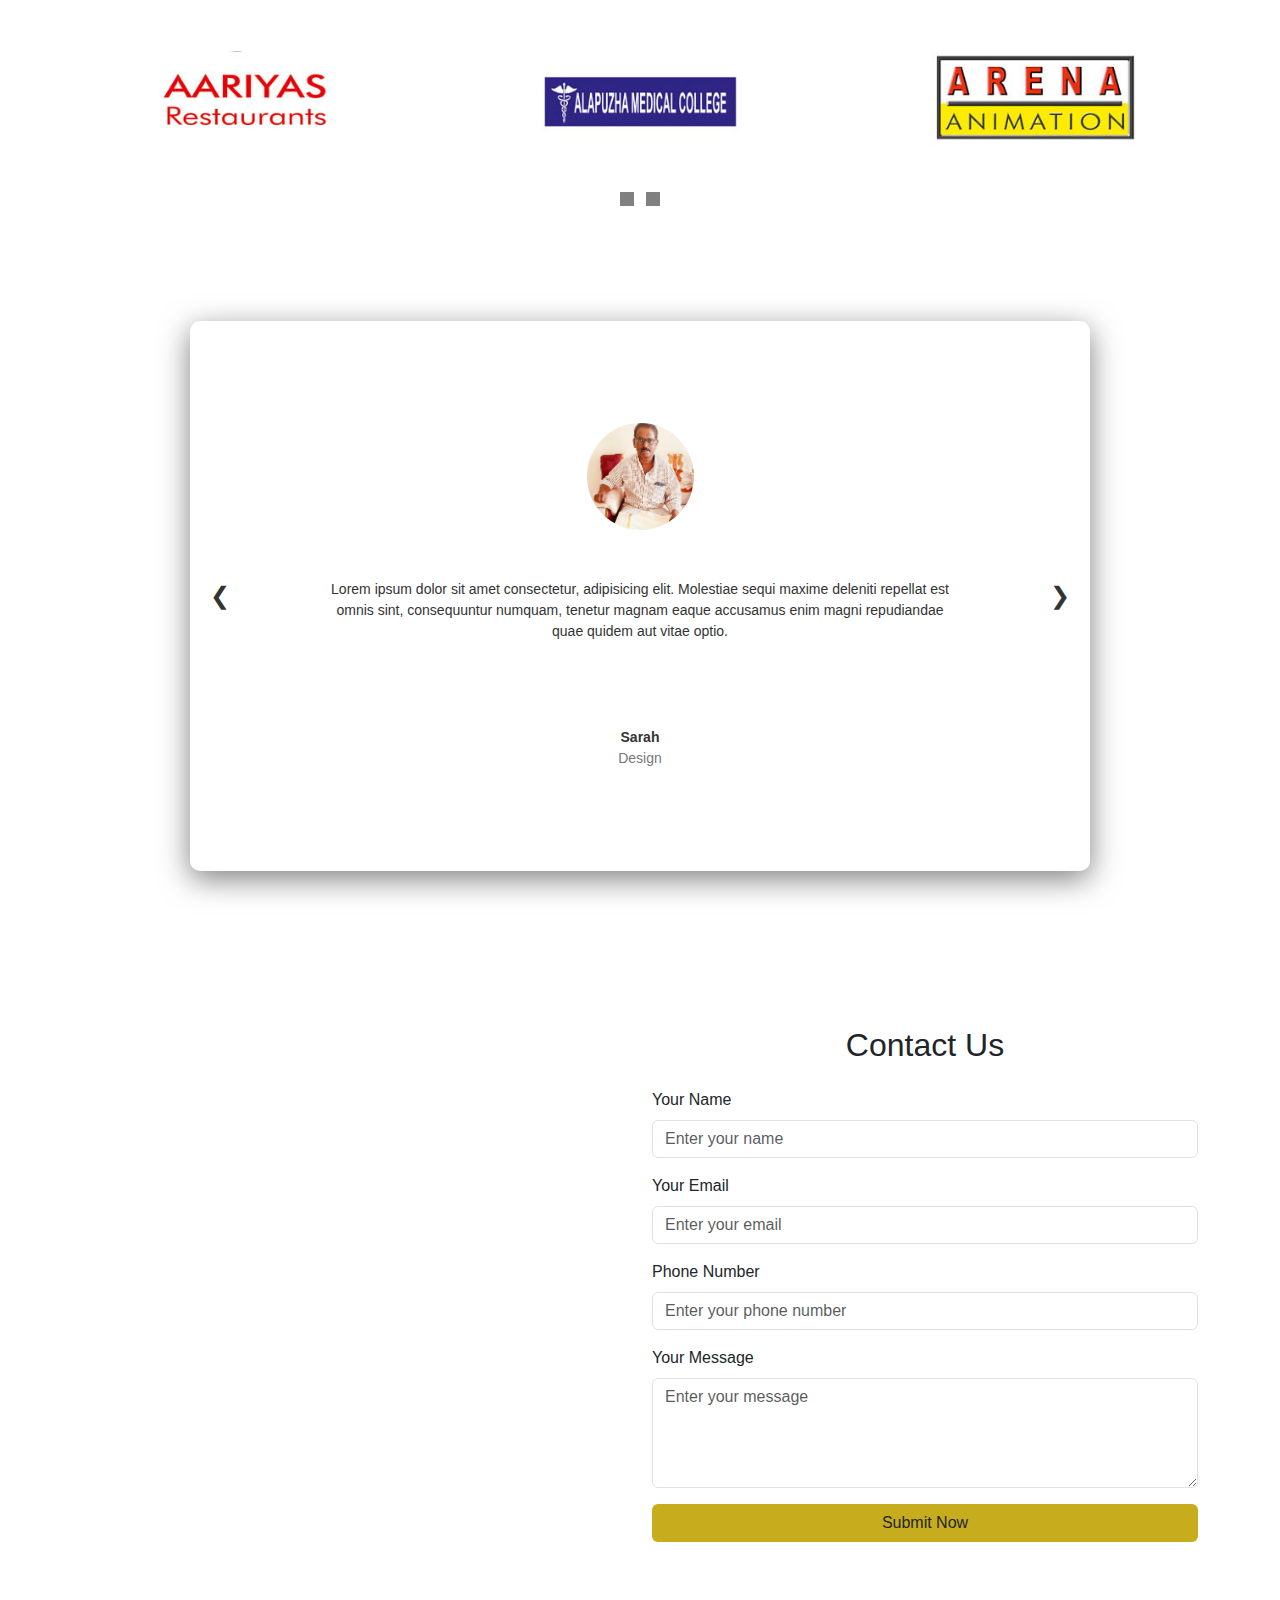
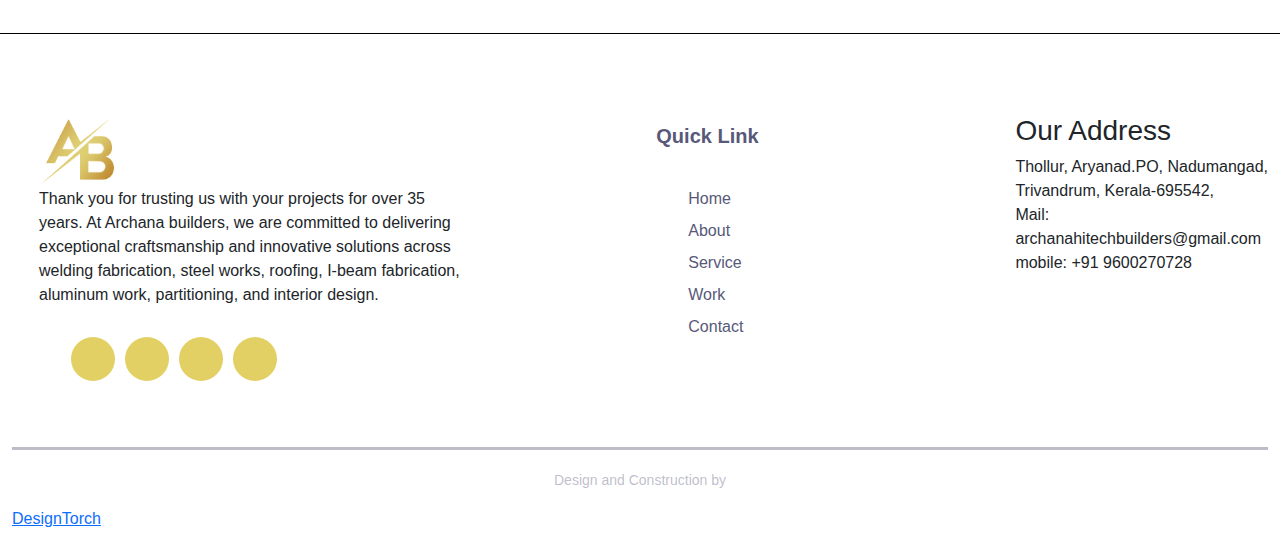
==== commit f0828095: "footer section footer" ====
--- a/index.html
+++ b/index.html
@@ -82,9 +82,9 @@
         </div>
         <div class="overlay">
           <div class="content">
-            <h1 style="color: white">Welcome to Our New Construction</h1>
+            <h1 style="color: white">Most Trusted Company In Trivandrum</h1>
             <p style="color: white">
-              Your dream, our construction – Building better futures!
+             When your dream becomes true our passion becomes success
             </p>
             <a href="#services" class="btn mt-3"
               >Explore Our Services</a
@@ -94,117 +94,84 @@
       </div>
     </section>
     <!-- Hero Section  Start End-->
- 
-    <!-- INTERIOR DESIGN SECTION START -->
-    <section class="interior-img-txt-all">
-      <div class="container interior-img-txt" id="section-blog">
-        <div class="row box">
-          <div class="col-lg-6 col-sm-12 content-box" style="color: black">
-            <h1>About us....</h1>
-            <p>
-              over 35 years , we have been at the forefront of crafting durable, high-quality solutions in welding fabrication, steel works, roof construction,
-              I-beam works, aluminum fabrication, and partitioning. Over the decades, we’ve built a reputation for precision, reliability, and exceptional workmanship. 
-              Recently, we’ve ventured into interior design, combining our expertise in structural craftsmanship with artistic elegance to transform spaces. With a dedication 
-              to innovation and customer 
-              satisfaction, we continue to provide exceptional services that meet and exceed industry standards.
-            </p>
-          </div>
-          <div class="col-lg-6 col-sm-12 blog-img">
-            <img
-              src="./image/0523f65e833ab024b0fc2f515cb2e222.jpg"
-              alt="Interior Design"
-              class="img-fluid"
-            />
-          </div>
-          <div
-            class="col-md-12 text-center"
-            style="margin-top: 20px"
-            class="about-section"
-          >
-            <a href="indexBlog.html" class="btn" style="background-color: #c7ad1d;">more </a>
-          </div>
-        </div>
-      </div>
-    </section>
-
-    <!-- INTERIOR DESIGN SECTION END -->
-
-    <!-- Services Section Start-->
-    <section id="services" class="py-5 text-center contain-latest-work">
-      <div class="container ">
-        <h2 class="mb-5" style="font-size: 30px; font-weight: 600">
-          Latest Work
-        </h2>
-        <div class="row">
-          <div class="col-lg-3 col-md-6 col-sm-12 container-image">
-            <div class="card h-100">
-              <img
-                src="./image/00076.webp"
-                class="card-img-top"
-                alt="Architecture"
-              />
-              <div class="card-body">
-                <h5 class="card-title">Partition Work</h5>
-                <p class="card-text">
-                  
-                </p>
-              </div>
-            </div>
-          </div>
-          <div class="col-lg-3 col-md-6 col-sm-12  container-image">
-            <div class="card h-100">
-              <img
-                src="./image/20190110053305_Godfrey01.jpg"
-                class="card-img-top"
-                alt="Consulting"
-              />
-              <div class="card-body">
-                <h5 class="card-title">Aluminium Fabrication</h5>
-                <p class="card-text">
-                  Professional management of projects from planning to
-                  completion.
-                </p>
-              </div>
-            </div>
-          </div>
-          <div class="col-lg-3 col-md-6 col-sm-12  container-image">
-            <div class="card h-100">
-              <img
-                src="./image/20190110050414_SagarKrishna01.jpg"
-                class="card-img-top"
-                alt="Consulting"
-              />
-              <div class="card-body">
-                <h5 class="card-title">Consulting Services</h5>
-                <p class="card-text">
-                  We offer expert consulting to help ensure the success of your
-                  project.
-                </p>
-              </div>
-            </div>
-          </div>
-          <div class="col-lg-3 col-md-6 col-sm-12  container-image">
-            <div class="card h-100">
-              <img
-                src="./image/20180314072835_DSC_0433.jpg"
-                class="card-img-top"
-                alt="Consulting"
-              />
-              <div class="card-body">
-                <h5 class="card-title">Consulting Services</h5>
-                <p class="card-text">
-                  We offer expert consulting to help ensure the success of your
-                  project.
-                </p>
-              </div>
-            </div>
-          </div>
-        <div class="work-but"><a href="gallery.html">gallery</a></div>
-
-        </div>
-      </div>
-    </section>
-    <!-- Services Section End-->
+ <!-- INTERIOR DESIGN SECTION START -->
+<section class="interior-img-txt-all py-5">
+  <div class="container interior-img-txt" id="section-blog">
+    <div class="row align-items-center">
+      <div class="col-lg-6 col-sm-12 content-box text-black">
+        <h1>About Us</h1>
+        <p>
+          For over 35 years, we have been at the forefront of crafting durable, high-quality solutions in welding fabrication, steel works, roof construction, I-beam works, aluminum fabrication, and partitioning. Over the decades, we’ve built a reputation for precision, reliability, and exceptional workmanship. Recently, we’ve ventured into interior design, combining our expertise in structural craftsmanship with artistic elegance to transform spaces. With a dedication to innovation and customer satisfaction, we continue to provide exceptional services that meet and exceed industry standards.
+        </p>
+      </div>
+      <div class="col-lg-6 col-sm-12 blog-img">
+        <img src="./image/0523f65e833ab024b0fc2f515cb2e222.jpg" alt="Interior Design" class="img-fluid rounded-2 shadow" />
+      </div>
+      <div class="col-md-12 text-center mt-4">
+        <!-- <a href="indexBlog.html" class="btn btn-custom">More</a> -->
+      </div>
+    </div>
+  </div>
+</section>
+<!-- INTERIOR DESIGN SECTION END -->
+
+<!-- Services Section Start-->
+<section id="services" class="py-5 text-center contain-latest-work">
+  <div class="container">
+    <h2 class="mb-5 section-title">Latest Work</h2>
+    <div class="row g-4">
+      <div class="col-lg-3 col-md-6 col-sm-12">
+        <div class="card service-card h-100">
+          <img src="./image/0005.jpg" class="card-img-top" alt="Partition Work" />
+          <div class="card-body">
+            <h5 class="card-title">Partition Work</h5>
+            <p class="card-text">
+              High-quality partition solutions tailored for both residential and commercial spaces.
+            </p>
+          </div>
+        </div>
+      </div>
+      <div class="col-lg-3 col-md-6 col-sm-12">
+        <div class="card service-card h-100">
+          <img src="./image/00076.webp" class="card-img-top" alt="Aluminium Fabrication" />
+          <div class="card-body">
+            <h5 class="card-title">Aluminium Fabrication</h5>
+            <p class="card-text">
+              Professional management of projects from planning to completion with superior aluminum craftsmanship.
+            </p>
+          </div>
+        </div>
+      </div>
+      <div class="col-lg-3 col-md-6 col-sm-12">
+        <div class="card service-card h-100">
+          <img src="./image/8334d549c1b5c65410825c421f20e690.jpg" class="card-img-top" alt="Consulting Services" />
+          <div class="card-body">
+            <h5 class="card-title">Consulting Services</h5>
+            <p class="card-text">
+              We offer expert consulting to help ensure the success of your project.
+            </p>
+          </div>
+        </div>
+      </div>
+      <div class="col-lg-3 col-md-6 col-sm-12">
+        <div class="card service-card h-100">
+          <img src="./image/20180314072835_DSC_0433.jpg" class="card-img-top" alt="Roof Construction" />
+          <div class="card-body">
+            <h5 class="card-title">Roof Construction</h5>
+            <p class="card-text">
+              Durable and aesthetically pleasing roof construction services tailored to your needs.
+            </p>
+          </div>
+        </div>
+      </div>
+    </div>
+    <div class="work-but mt-4">
+      <a href="gallery.html" class="btn btn-custom">Gallery</a>
+    </div>
+  </div>
+</section>
+<!-- Services Section End -->
+
 
 
     <!-- /* First slider section start */ -->
@@ -359,7 +326,7 @@
 
     <!-- OUR CLIENTS SECTION END -->
     <!-- Testimonials section start -->
-
+<!-- 
     <section>
       <div class="container testimonials-img-txt">
         <div class="row testimonials">
@@ -383,7 +350,7 @@
           </div>
         </div>
       </div>
-    </section>
+    </section> -->
 
     <!-- Testimonials section end -->
 
@@ -464,15 +431,7 @@
         <div class="row justify-content-center">
           <div class="col-lg-6">
             <div style="width: 100%">
-              <!-- <iframe
-                width="100%"
-                height="600"
-                frameborder="0"
-                scrolling="no"
-                marginheight="0"
-                marginwidth="0"
-                src="https://maps.google.com/maps?width=100%25&amp;height=600&amp;hl=en&amp;q=Vismaya%20Restaurant%20Kattakada+(Vismaya%20Restaurant)&amp;t=&amp;z=14&amp;ie=UTF8&amp;iwloc=B&amp;output=embed"
-                ><a href="https://www.gps.ie/">gps systems</a></iframe -->
+           
                 <iframe
                 width="100%"
                 height="600"
@@ -551,7 +510,7 @@
                 />
               </a>
               <p class="desc">                
-                  Thank you for trusting us with your projects for over 35 years. At Archana builders],
+                  Thank you for trusting us with your projects for over 35 years. At Archana builders,
                   we are committed to delivering exceptional craftsmanship and innovative solutions across welding fabrication, steel works, 
                   roofing, I-beam fabrication, aluminum work, partitioning, and interior design.
               </p>
@@ -584,26 +543,21 @@
               </ul>
             </div>
 
-            <div class="footer-widget">
-              <h6>Services</h6>
-              <ul class="links">
-                <li><a href="Services.html">BedRoom Design</a></li>
-                <li><a href="Services.html">Kitchen Design</a></li>
-                <li><a href="Services.html">Dining Hall Design</a></li>
-                <li><a href="Services.html">Interior Design</a></li>
-                <li><a href="Services.html">Garden Design</a></li>
-              </ul>
-            </div>
-
-            <div class="footer-widget">
-              <h6>Help &amp; Support</h6>
-              <ul class="links">
-                <li><a href="">Designer</a></li>
-                <li><a href="">Workers</a></li>"
-                <li><a href="">Product</a></li>
-                <li><a href="">Equipins</a></li>
-                <li><a href="">Contact</a></li>
-              </ul>
+            <div class="footer-widge0t-address">
+              <h3> Our Address</h3>
+              <p class="address-client">
+                Thollur, Aryanad.PO, Nadumangad,
+                <br>
+                 Trivandrum, Kerala-695542,
+                <br>
+                Mail:
+                <br>
+                archanahitechbuilders@gmail.com
+                <br>
+                mobile: +91 9600270728
+
+              </p>
+           
             </div>
           </div>
           <div class="copyright-wrapper">
--- a/style.css
+++ b/style.css
@@ -245,62 +245,62 @@
 
 }
 /* <!-- Hero Section  Start End--> */
-
-/* <!-- INTERIOR DESIGN SECTION START --> */
-.work-but {
-    display: flex;
-    justify-content: center;
-    align-items: center;
-}
-.work-but a{
+/* General Button Styling */
+.btn-custom {
+    background-color: #c7ad1d;
+    color: #000;
+    padding: 11px 30px;
+    border-radius: 8px;
+    text-transform: uppercase;
+    text-decoration: none;
+    font-weight: 600;
+    box-shadow: 5px 5px 15px rgba(0, 0, 0, 0.2);
+    transition: background-color 0.3s ease, transform 0.3s ease;
+}
+
+.btn-custom:hover {
     background-color: #e1b82b;
-    color: #000000 ;
-    padding: 11px 30px;
-    border-radius: 5px;
-    text-decoration: none;
-    text-transform: uppercase;
-    box-shadow: 10px 10px 10px #9e801c;
-    margin: 25px;
-    width: 180px;
-    display: flex;
-    justify-content: center;
-    align-items: center;
-}
-/* <!-- INTERIOR DESIGN SECTION END --> */
-
- 
-/* <!-- Services Section Start--> */
-/* 
-
-
-
-/* General styles */
-.services-section h2 {
-    font-size: 30px;
-    font-weight: 600;
-    text-align: center;
-    margin-bottom: 0px;
-}
-
+    transform: translateY(-5px);
+}
+
+/* Interior Section Styling */
+.interior-img-txt h1 {
+    font-size: 2.5rem;
+    margin-bottom: 20px;
+}
+
+.interior-img-txt p {
+    font-size: 1.1rem;
+    line-height: 1.8;
+}
+
+.blog-img img {
+    border-radius: 10px;
+    box-shadow: 0 4px 8px rgba(0, 0, 0, 0.2);
+}
+
+/* Services Section Styling */
+.section-title {
+    font-size: 2rem;
+    font-weight: 700;
+    color: #333;
+}
 
 .service-card {
-    border: 3px solid rgb(245, 221, 36);
-    padding: 20px;
-    border-radius: 8px;
-    transition: transform 0.3s ease;
-    display: flex;
-    flex-direction: column;
-    justify-content: space-between;
+    border: 2px solid #f5dd24;
+    border-radius: 12px;
+    transition: transform 0.3s ease, box-shadow 0.3s ease;
 }
 
 .service-card:hover {
     transform: translateY(-10px);
-}
-
-.service-card h3 {
-    font-size: 1.5rem;
+    box-shadow: 0 6px 20px rgba(0, 0, 0, 0.2);
+}
+
+.service-card h5 {
+    font-size: 1.4rem;
     font-weight: 600;
-    margin-bottom: 15px;
+    margin-bottom: 10px;
 }
 
 .service-card p {
@@ -308,73 +308,50 @@
     line-height: 1.6;
 }
 
-
-/* Responsive styles */
-
-/* Large screens (laptops/desktops) */
-@media (min-width: 992px) {
-    .service-card h3 {
-        font-size: 1.7rem;
-    }
-
+/* Work Button Styling */
+.work-but {
+    display: flex;
+    justify-content: center;
+}
+
+/* Responsive Styles */
+@media (max-width: 991px) {
+    .interior-img-txt h1 {
+        font-size: 2rem;
+    }
+    .interior-img-txt p {
+        font-size: 1rem;
+    }
+}
+
+@media (max-width: 767px) {
+    .interior-img-txt h1 {
+        font-size: 1.8rem;
+    }
+    .interior-img-txt p {
+        font-size: 0.95rem;
+    }
+
+    .service-card h5 {
+        font-size: 1.2rem;
+    }
     .service-card p {
-        font-size: 1.1rem;
-    }
-    .contain-latest-work{
-        margin-top: -100px;
-    }
-}
-
-/* Tablets */
-@media (max-width: 991px)  {
-    .services-section {
-        padding: 0 15px;
-    }
-
-    .service-card {
-        padding: 15px;
-    }
-
-    .service-card h3 {
+        font-size: 0.9rem;
+    }
+}
+
+@media (max-width: 425px) {
+    .interior-img-txt h1 {
         font-size: 1.5rem;
     }
-
-    .service-card p {
-        font-size: 1rem;
-    }
-    .contain-latest-work{
-        margin-top: 24px;
-    }
-}
-
-/* Mobile phones */
-@media (max-width: 767px) {
-    .service-card {
-        padding: 15px;
-    }
-
-    .service-card h3 {
-        font-size: 1.3rem;
-    }
-
-    .service-card p {
-        font-size: 0.95rem;
-    }
-
-    .mb-4 {
-        margin-bottom: 20px;
-    }
-    .contain-latest-work{
-        margin-top: 3px;
-    }
-}
-@media (max-width:    425px) {
-    .contain-latest-work{
-        margin-top: 10px;
-    }
-}
-
-/* <!-- Services Section End--> */
+    .interior-img-txt p {
+        font-size: 0.9rem;
+    }
+    .work-but a {
+        padding: 10px 20px;
+        width: auto;
+    }
+}
 
 /* First slider section start */
 .slider-section {
@@ -598,110 +575,7 @@
 /* <!-- Testimonials section start --> */
 
  /* General styles */
- .container {
-    max-width: 1200px;
-    margin: 0 auto;
-    padding:50px 20px;
-}
-
-.testimonials {
-    display: flex;
-    flex-wrap: wrap;
-    align-items: center;
-}
-
-.blog-img {
-    display: flex;
-    justify-content: center;
-}
-
-.img-testimonials {
-    width: 100%;
-    height: auto;
-    max-width: 100%;
-}
-
-.testimonials-content {
-    padding: 20px;
-    color: black;
-}
-
-/* Responsive styles */
-
-/* Large screens (laptops/desktops) */
-@media (min-width: 992px) {
-    .inner-width{
-        margin-top: 50px;
-    }
-    .testimonials {
-        flex-direction: row;
-    }
-
-    .testimonials-content h1 {
-        font-size: 2.5rem;
-    }
-
-    .testimonials-content p {
-        font-size: 1.2rem;
-        line-height: 1.8;
-    }
-}
-
-/* Tablets */
-@media (min-width: 768px) and (max-width: 991px) {
-    
-    .inner-width{
-        margin-top: 34px;
-    }
-    .testimonials {
-        flex-direction: column;
-    }
-
-    .testimonials-content h1 {
-        font-size: 2rem;
-    }
-
-    .testimonials-content p {
-        font-size: 1.1rem;
-        line-height: 1.7;
-    }
-
-    .blog-img {
-        margin-bottom: 20px;
-    }
-}
-
-/* Mobile phones */
-@media (max-width: 767px) {
-    .inner-width{
-        padding: 10px 0;
-    }
-    .testimonials {
-        flex-direction: column;
-    }
-
-    .testimonials-content h1 {
-        font-size: 1.8rem;
-        text-align: center;
-    }
-
-    .testimonials-content p {
-        font-size: 1rem;
-        text-align: center;
-    }
-
-    .blog-img img {
-        max-width: 90%;
-    }
-    .container {
-        margin: 0 auto;
-        padding:40px 20px;
-    }
-    .container-image {
-        
-        padding-top: 30px;
-    }
-}
+ 
 
 /* <!-- Testimonials section end --> */
 
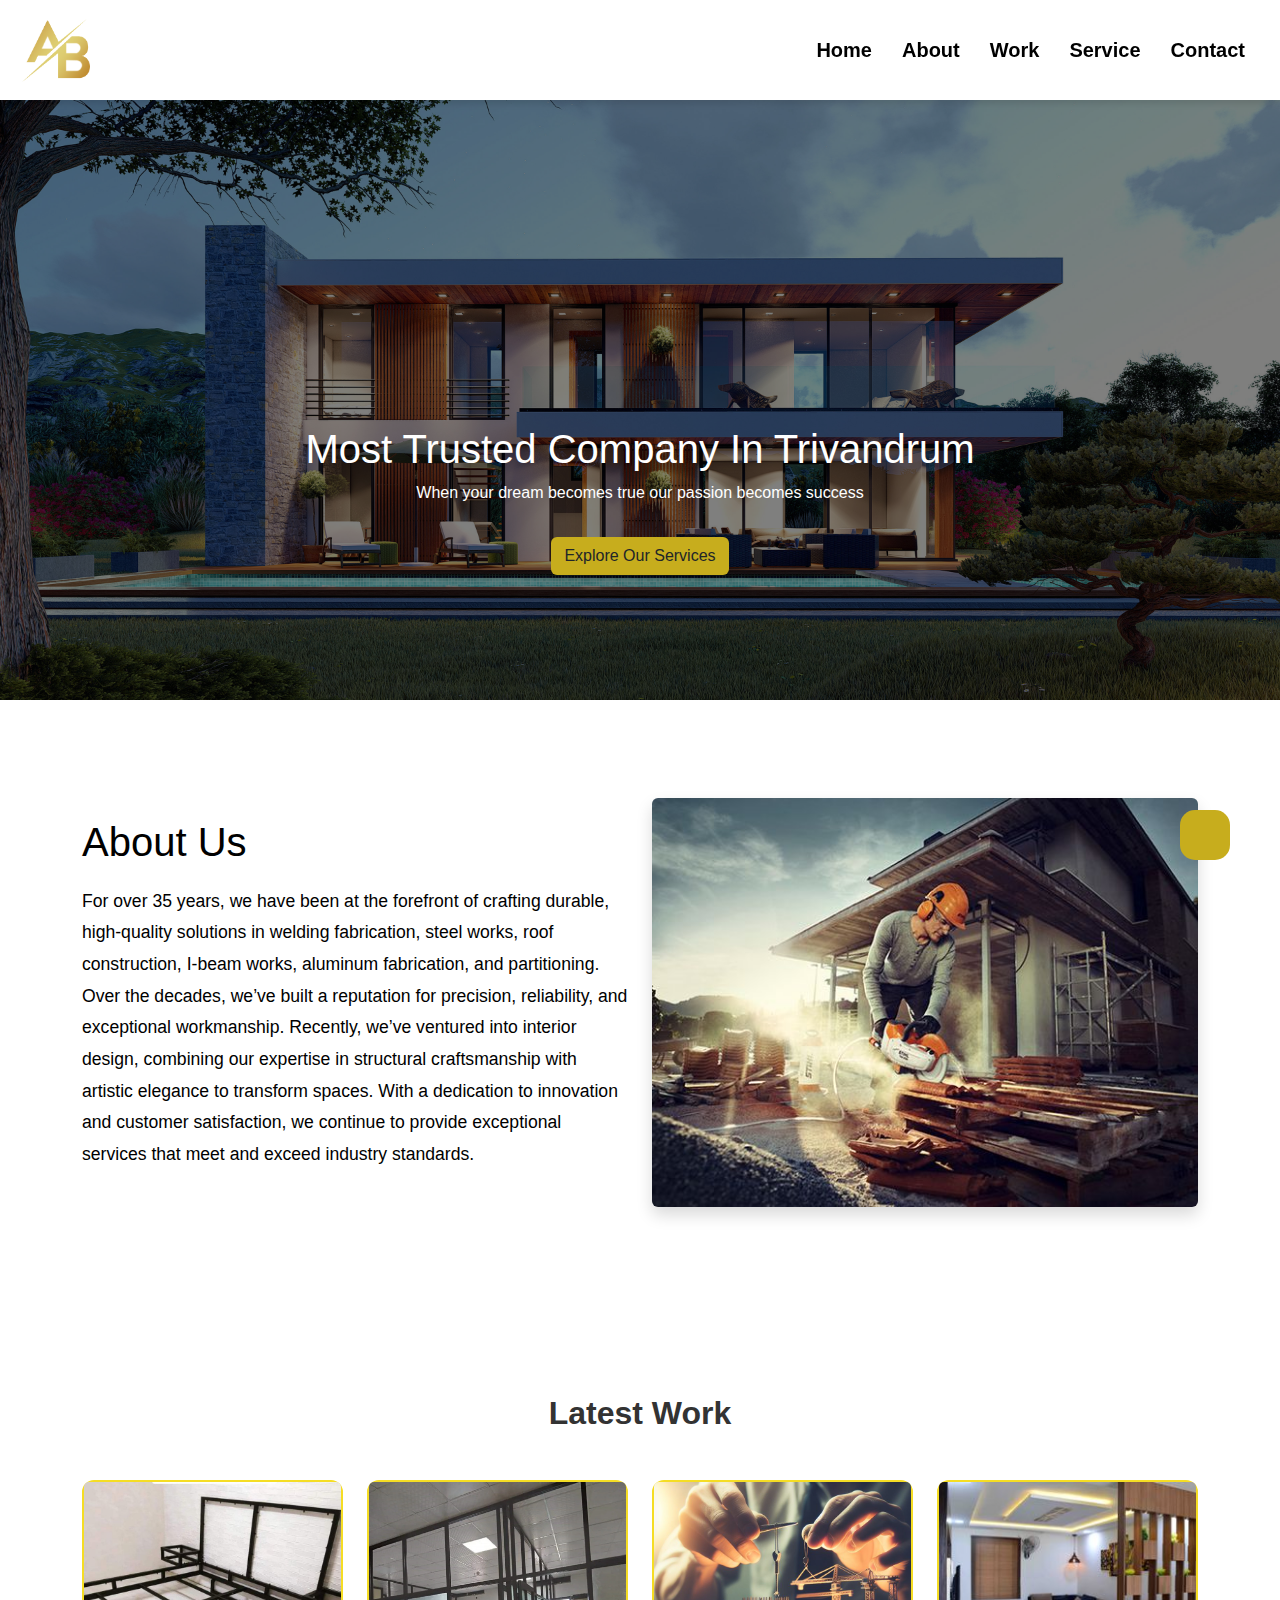
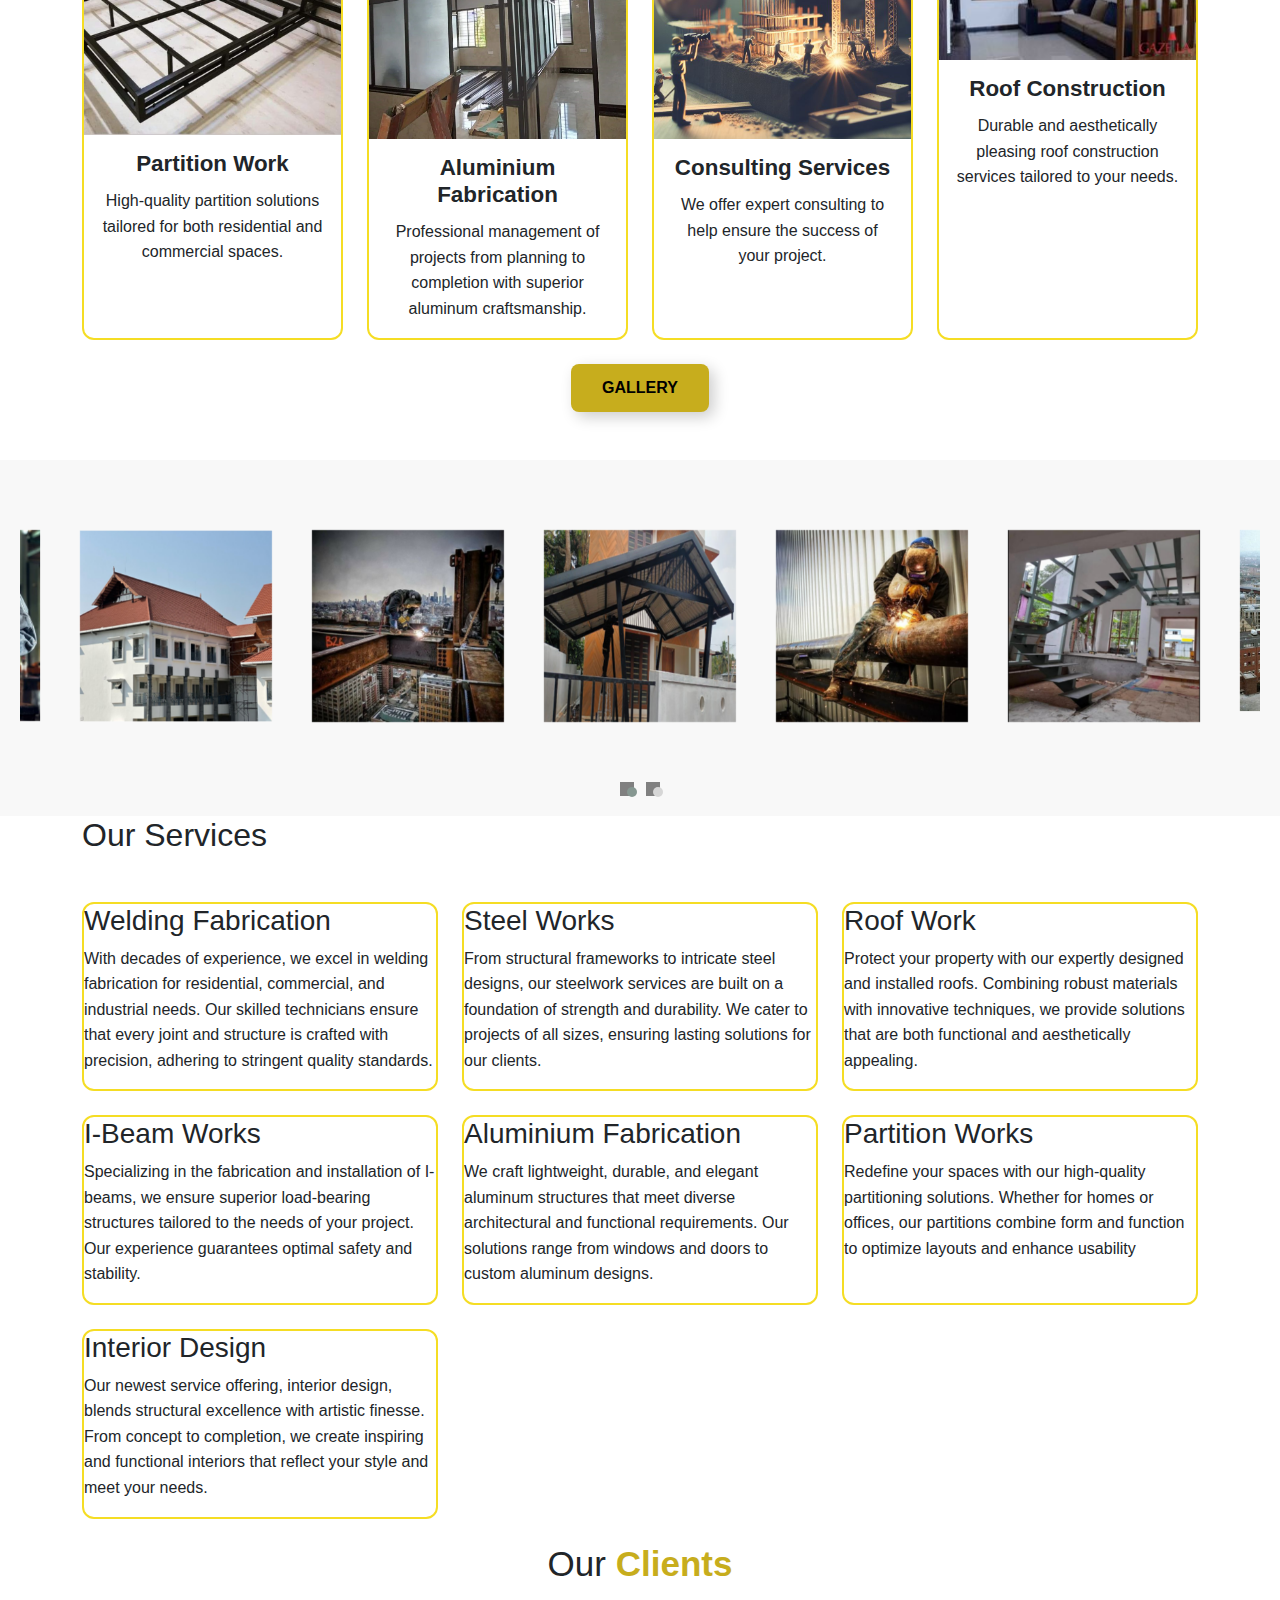
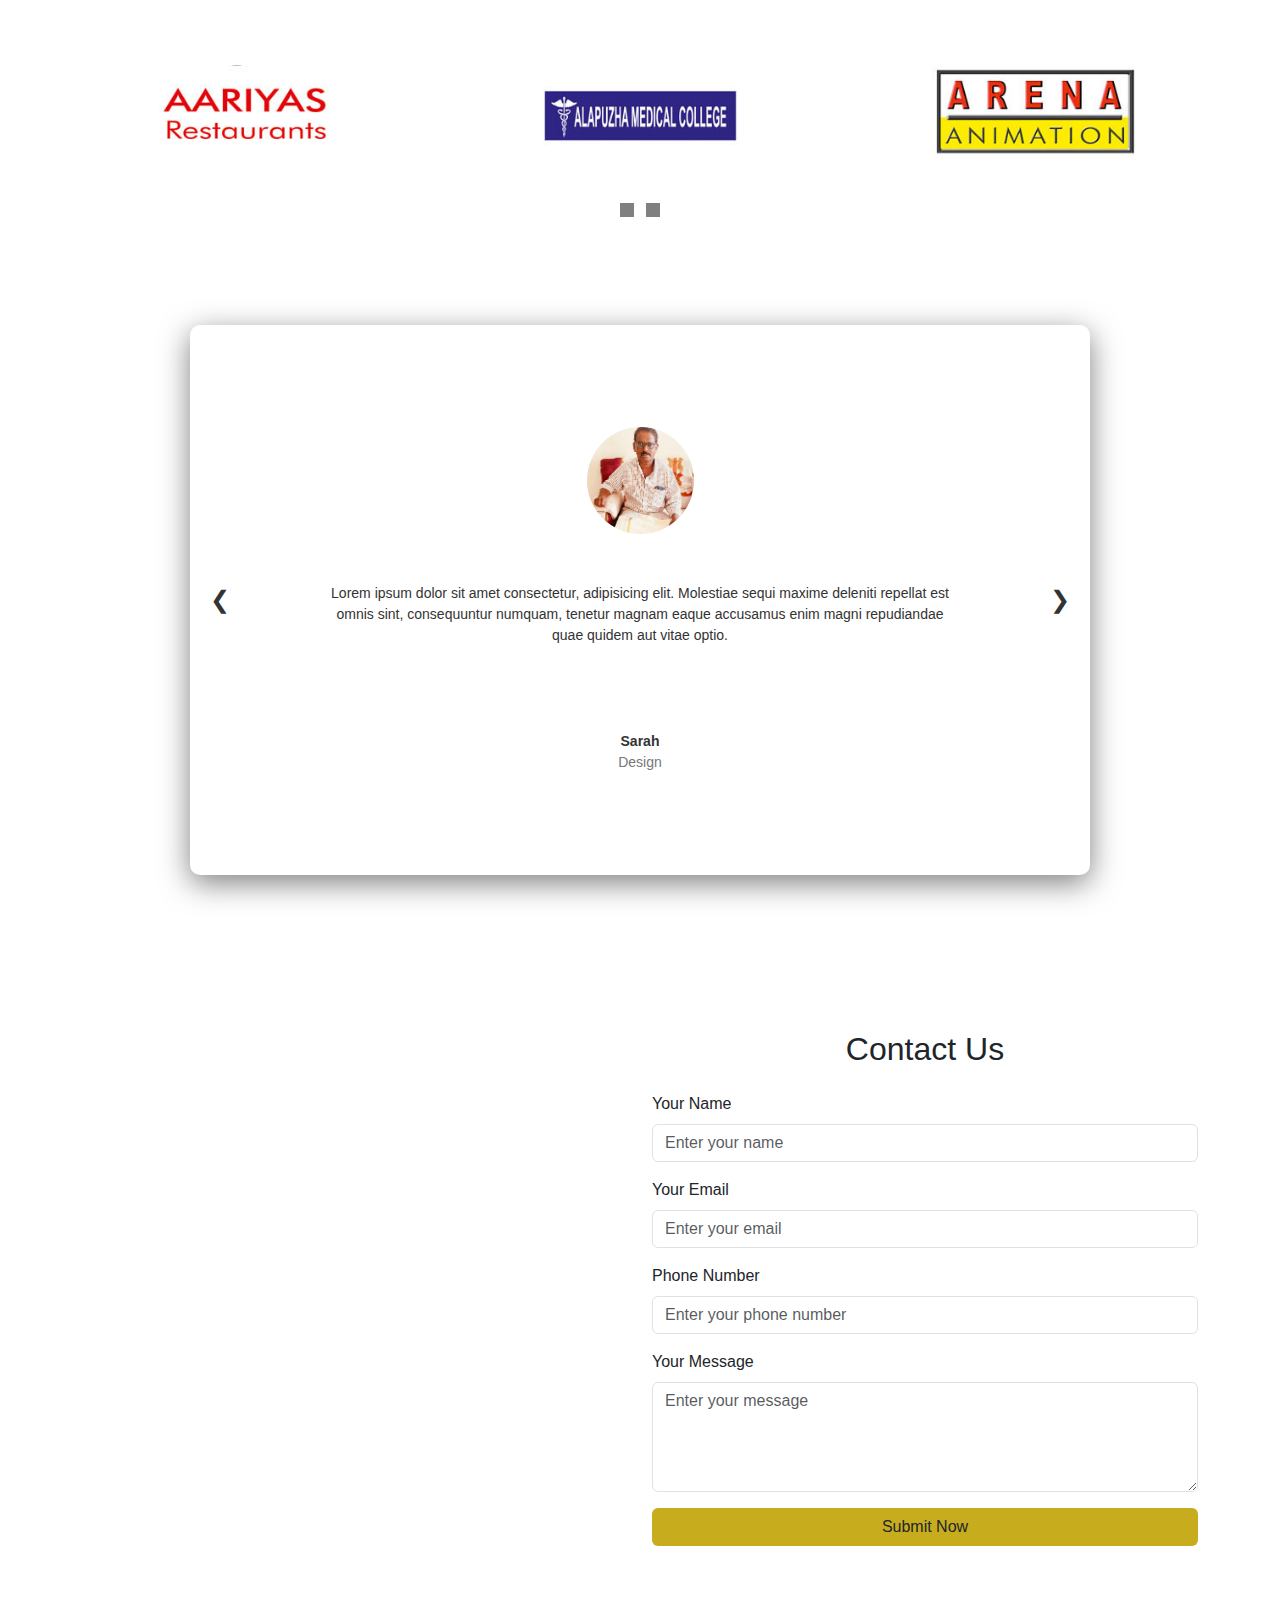
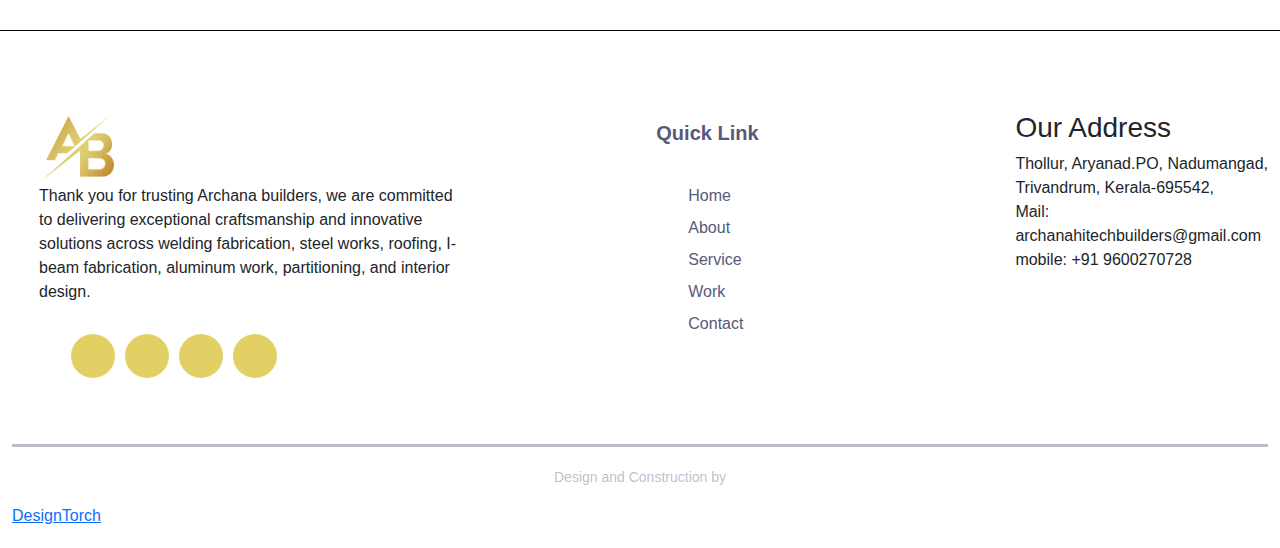
==== commit 14920b56: "full read code" ====
--- a/index.html
+++ b/index.html
@@ -1,4 +1,4 @@
-<!DOCTYPE html>
+`<!DOCTYPE html>
 <html lang="en">
   <head>
     <meta charset="UTF-8" />
@@ -166,7 +166,7 @@
       </div>
     </div>
     <div class="work-but mt-4">
-      <a href="gallery.html" class="btn btn-custom">Gallery</a>
+      <a href="gallery.html" class="btn btn-custom">Gallery      <i class="fa fa-arrow-right"></i></a>
     </div>
   </div>
 </section>
@@ -510,7 +510,7 @@
                 />
               </a>
               <p class="desc">                
-                  Thank you for trusting us with your projects for over 35 years. At Archana builders,
+                  Thank you for trusting Archana builders,
                   we are committed to delivering exceptional craftsmanship and innovative solutions across welding fabrication, steel works, 
                   roofing, I-beam fabrication, aluminum work, partitioning, and interior design.
               </p>
@@ -551,7 +551,7 @@
                  Trivandrum, Kerala-695542,
                 <br>
                 Mail:
-                <br>
+                <br>  
                 archanahitechbuilders@gmail.com
                 <br>
                 mobile: +91 9600270728
--- a/style.css
+++ b/style.css
@@ -905,6 +905,9 @@
     font-size: 24px;
     transition: all 0.3s ease; 
 }
+.gotopbtn i{
+    padding-top: 11px;
+}
 .gotopbtn:hover {
     background-color: #b19a1a; /* Slightly darker shade for hover */
     color: #fff;
